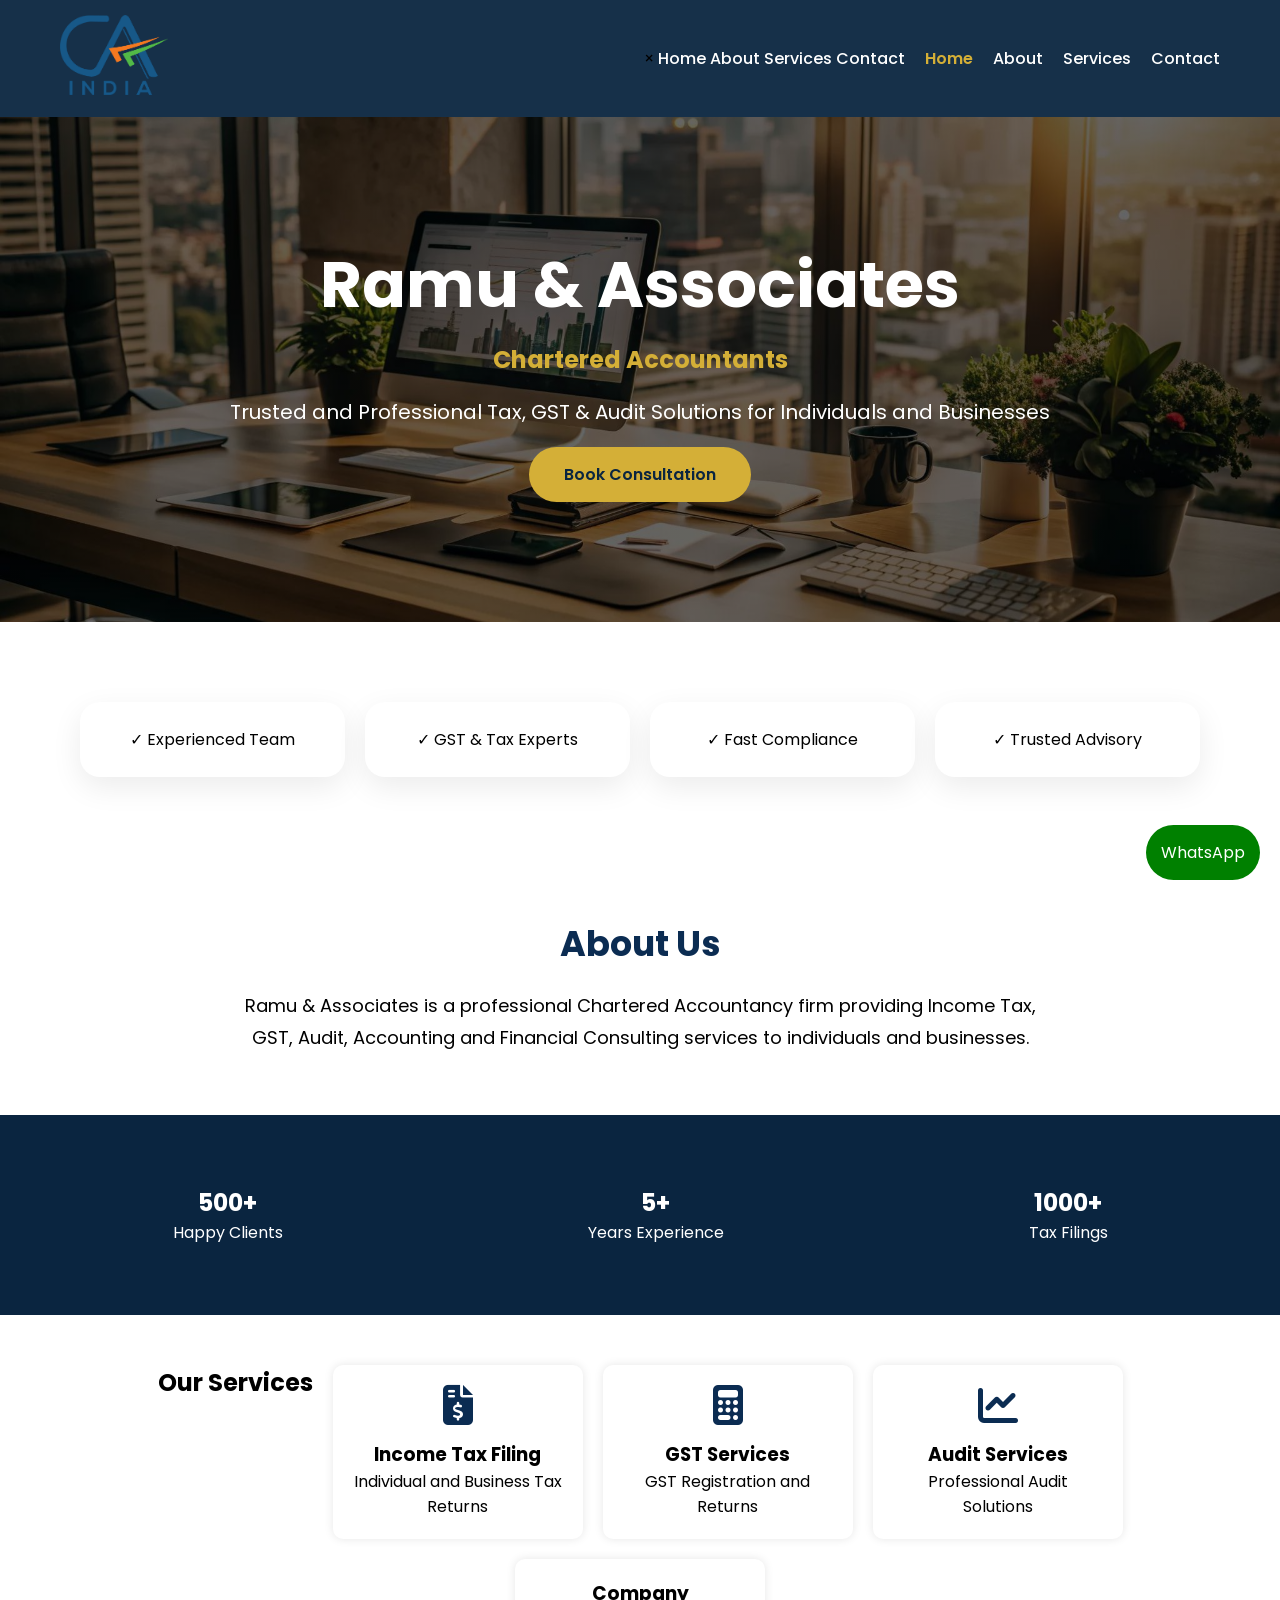
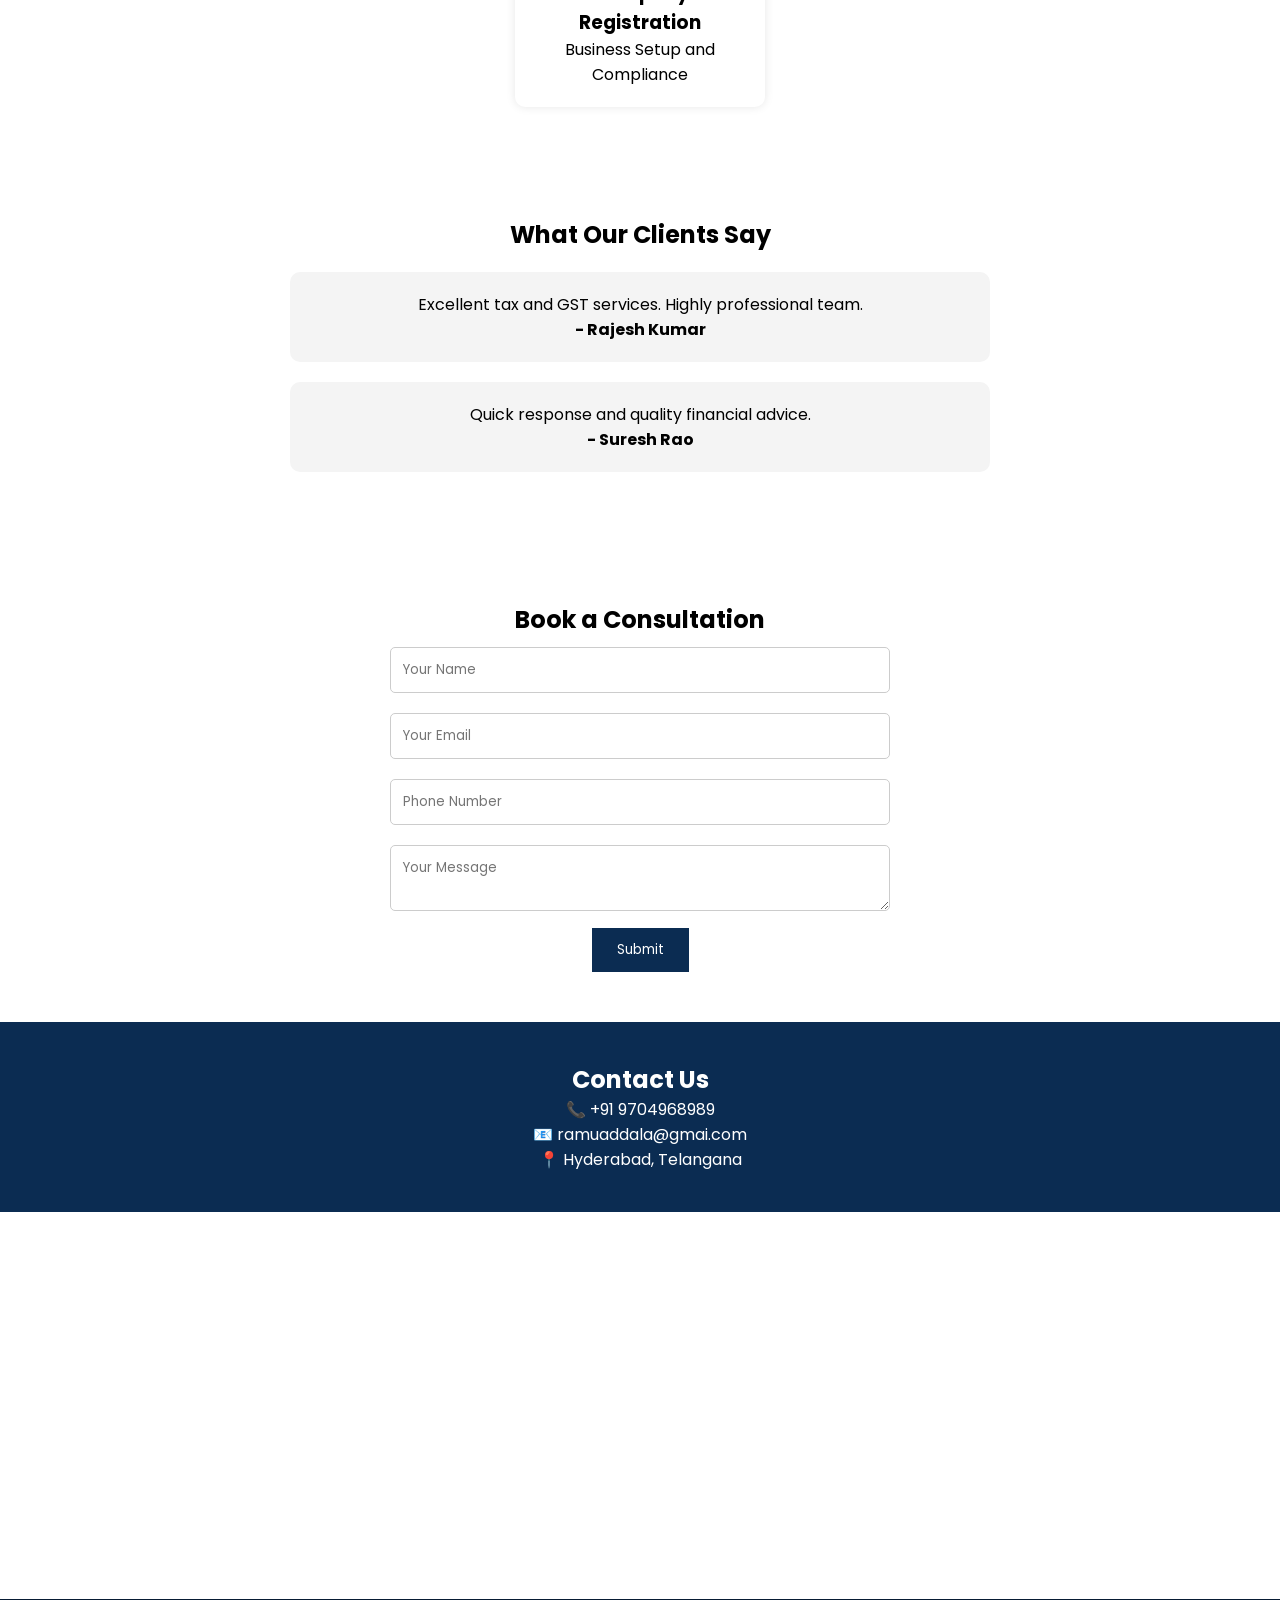
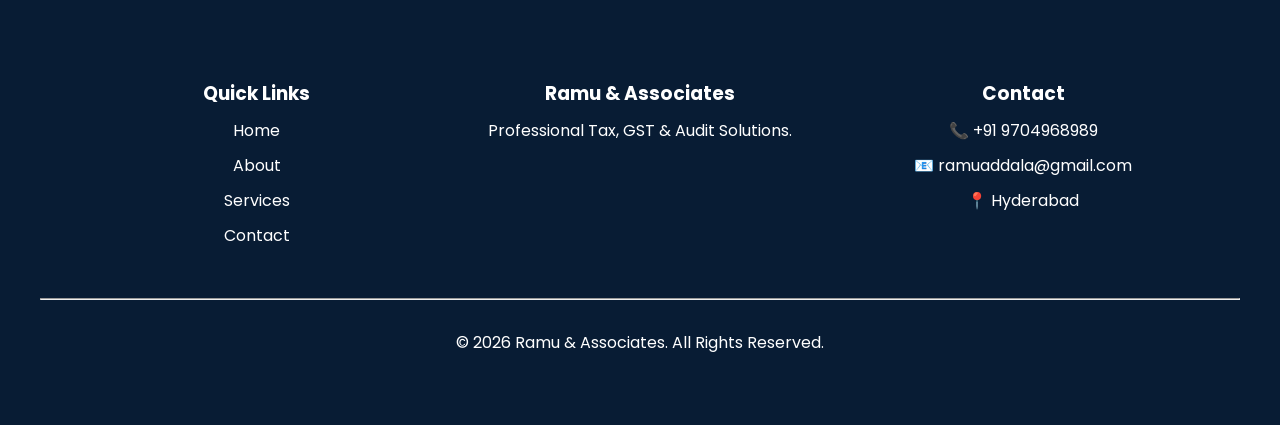
==== index.html @ 4e2e6d56 "Update index.html" ====
<!DOCTYPE html>
<html lang="en">
<head>
    <link rel="stylesheet"
href="https://cdnjs.cloudflare.com/ajax/libs/font-awesome/6.5.1/css/all.min.css">
    <meta charset="UTF-8">
    <meta name="viewport" content="width=device-width, initial-scale=1.0">
    <title>Ramu & Associates</title>
    <link rel="stylesheet" href="style.css">
    <style>
html{
    scroll-behavior:smooth;
}
</style>
<link href="https://fonts.googleapis.com/css2?family=Poppins:wght@300;400;600;700&display=swap" rel="stylesheet">
    <link rel="preconnect" href="https://fonts.googleapis.com">
<link href="https://fonts.googleapis.com/css2?family=Poppins:wght@300;400;500;600;700&display=swap" rel="stylesheet">
</head>
<body>

    <!-- Navbar -->
    <nav>
        
<div class="logo">
   <img src="logo.png" alt="Logo">
</div>
           <div class="menu-toggle">
        ☰
    </div>

    <ul id="nav-links">
        <div id="sidebar">

    <span id="close-btn">&times;</span>

    <a href="index.html">Home</a>
    <a href="about.html">About</a>
    <a href="services.html">Services</a>
    <a href="contact.html">Contact</a>

</div>
        <ul>
           <li><a href="index.html" class="active">Home</a></li>
<li><a href="about.html">About</a></li>
<li><a href="services.html">Services</a></li>
<li><a href="contact.html">Contact</a></li>
        </ul>
    </nav>

    <!-- Hero Section -->
    <section id="home" class="hero">
        <h1>Ramu & Associates</h1>
        <h2>Chartered Accountants</h2>

      <p>
Trusted and Professional Tax, GST & Audit Solutions
for Individuals and Businesses
</p>

       
        <div class="hero-buttons">
<a href="contact.html#consultation" class="btn">
    Book Consultation
</a>

    
</div>
    </section>
    <section class="why-us">

<div class="why-card">
    ✓ Experienced Team
</div>

<div class="why-card">
    ✓ GST & Tax Experts
</div>

<div class="why-card">
    ✓ Fast Compliance
</div>

<div class="why-card">
    ✓ Trusted Advisory
</div>

</section>
<section id="about" class="about">

    <h2>About Us</h2>

    <p>
        Ramu & Associates is a professional Chartered Accountancy firm
        providing Income Tax, GST, Audit, Accounting and Financial
        Consulting services to individuals and businesses.
    </p>

</section>

<section class="stats">

    <div>
        <h2>500+</h2>
        <p>Happy Clients</p>
    </div>

    <div>
        <h2>5+</h2>
        <p>Years Experience</p>
    </div>

    <div>
        <h2>1000+</h2>
        <p>Tax Filings</p>
    </div>

</section>

    <!-- Services Section -->
    <section id="services" class="services">

        <h2>Our Services</h2>

        <div class="service-box">
    <i class="fas fa-file-invoice-dollar"></i>
    <h3>Income Tax Filing</h3>
    <p>Individual and Business Tax Returns</p>
</div>

        <div class="service-box">
    <i class="fas fa-calculator"></i>
    <h3>GST Services</h3>
    <p>GST Registration and Returns</p>
</div>

        <div class="service-box">
    <i class="fas fa-chart-line"></i>
    <h3>Audit Services</h3>
    <p>Professional Audit Solutions</p>
</div>

        <div class="service-box">
            <h3>Company Registration</h3>
            <p>Business Setup and Compliance</p>
        </div>

    </section>

    <section class="testimonials">

<h2>What Our Clients Say</h2>

<div class="testimonial">
    <p>
    Excellent tax and GST services.
    Highly professional team.
    </p>
    <h4>- Rajesh Kumar</h4>
</div>

<div class="testimonial">
    <p>
    Quick response and quality financial advice.
    </p>
    <h4>- Suresh Rao</h4>
</div>

</section>

   <section id="consultation" class="contact-form">

    <h2>Book a Consultation</h2>

    <form>

        <input type="text" placeholder="Your Name">

        <input type="email" placeholder="Your Email">

        <input type="tel" placeholder="Phone Number">

        <textarea placeholder="Your Message"></textarea>

        <button type="submit">Submit</button>

    </form>

</section>

    <!-- Contact Section -->
   <section id="contact" class="contact">
        <h2>Contact Us</h2>

        <p>📞 +91 9704968989</p>
        <p>📧 ramuaddala@gmai.com</p>
        <p>📍 Hyderabad, Telangana</p>

    </section>
    <div class="map">

<iframe src="https://www.google.com/maps/embed?pb=!1m18!1m12!1m3!1d3805.1521401073155!2d78.47158447515719!3d17.50024939954401!2m3!1f0!2f0!3f0!3m2!1i1024!2i768!4f13.1!3m3!1m2!1s0x3bcb900a67450559%3A0xc3394fe06fc2716f!2sRamu%20And%20Associates%20CA!5e0!3m2!1sen!2sin!4v1782115239224!5m2!1sen!2sin" width="100%" height="350" style="border:0;" allowfullscreen="" loading="lazy" referrerpolicy="no-referrer-when-downgrade"></iframe>

</div>
<footer>

<div class="footer-container">

<div>
<h3>Quick Links</h3>

<p><a href="index.html">Home</a></p>
<p><a href="about.html">About</a></p>
<p><a href="services.html">Services</a></p>
<p><a href="contact.html">Contact</a></p>
</div>

    <div>
<h3>Ramu & Associates</h3>
<p>Professional Tax, GST & Audit Solutions.</p>
</div>
    
<div>
<h3>Contact</h3>

<p>📞 +91 9704968989</p>
<p>📧 ramuaddala@gmail.com</p>
<p>📍 Hyderabad</p>

</div>

</div>

<hr>

<p class="copyright">
© 2026 Ramu & Associates. All Rights Reserved.
</p>

</footer>
<a href="https://wa.me/919704968989" class="whatsapp">
    WhatsApp
</a>
    <script src="script.js"></script>
</body>
</html>
---- style.css ----
:root{
    --navy:#0A2540;
    --gold:#D4AF37;
    --white:#FFFFFF;
    --light:#F8F9FA;
    --text:#333333;
}
*{
    margin:0;
    padding:0;
    box-sizing:border-box;
    font-family:Arial, sans-serif;
}

nav{
    background:rgba(10,37,64,.95);
    backdrop-filter:blur(12px);

    display:flex;
    justify-content:space-between;
    align-items:center;

    padding:15px 60px;

    position:sticky;
    top:0;
    z-index:1000;
}
nav a{
    color:white;
    text-decoration:none;
    font-weight:500;
    transition:.3s;
}

nav a:hover{
    color:var(--gold);
}
.logo img{
    height:80px;
}

nav ul{
    list-style:none;
    display:flex;
}

nav ul li{
    margin-left:20px;
}

nav ul li a{
    color:white;
    text-decoration:none;
}

.hero{
    background:
    linear-gradient(
    rgba(0,0,0,0.6),
    rgba(0,0,0,0.6)),
    url("hero.jpg");

    background-size:cover;
    background-position:center;

    color:white;
    text-align:center;
    padding:120px 20px;
}

.hero h1{
    font-size:64px;
    font-weight:700;
}

.hero h2{
    color:var(--gold);
    margin-top:10px;
}

.hero p{
    margin-top:20px;
    font-size:20px;
}

.hero button{
    background:var(--gold);

    color:var(--navy);

    padding:14px 30px;

    border:none;

    border-radius:50px;

    font-weight:600;

    cursor:pointer;

    transition:.3s;
}

.hero button:hover{
    transform:translateY(-3px);
}

.services{
    padding:50px;
    text-align:center;
}

.service-box{

    background:white;

    padding:30px;

    border-radius:20px;

    box-shadow:
    0 10px 25px rgba(0,0,0,.08);

    transition:.3s;
}

.service-box:hover{

    transform:
    translateY(-10px);
}

.contact{
    background:#0b2c52;
    color:white;
    text-align:center;
    padding:40px;
}
.services{
    display:flex;
    flex-wrap:wrap;
    justify-content:center;
    gap:20px;
    padding:50px;
}

.service-box{
    width:250px;
    background:white;
    padding:20px;
    border-radius:10px;
    box-shadow:0 0 10px rgba(0,0,0,0.1);
}
.whatsapp{
    position:fixed;
    bottom:20px;
    right:20px;
    background:green;
    color:white;
    padding:15px;
    border-radius:50px;
    text-decoration:none;
}
footer{
    background:#111;
    color:white;
    text-align:center;
    padding:40px;
}

footer p{
    margin:10px 0;
}
.about{
    padding:60px 20px;
    text-align:center;
    background:#ffffff;
}

.about h2{
    color:#0b2c52;
    margin-bottom:20px;
    font-size:35px;
}

.about p{
    max-width:800px;
    margin:auto;
    line-height:1.8;
    font-size:18px;
}
.contact-form{
    padding:50px;
    text-align:center;
}

.contact-form form{
    max-width:500px;
    margin:auto;
}

.contact-form input,
.contact-form textarea{
    width:100%;
    padding:12px;
    margin:10px 0;
    border:1px solid #ccc;
    border-radius:5px;
}

.contact-form button{
    background:#0b2c52;
    color:white;
    padding:12px 25px;
    border:none;
    cursor:pointer;
}
@media(max-width:768px){

    nav{
        flex-direction:column;
        align-items:center;
    }

    nav ul{
        display:flex;
        flex-direction:row;
        gap:15px;
        margin-top:10px;
    }

    nav ul li{
        margin:0;
    }

}
@media(max-width:768px){

    .hero h1{
        font-size:42px;
    }

    .hero h2{
        font-size:22px;
    }

    .hero p{
        font-size:18px;
    }

}
@media(max-width:768px){

    .logo img{
        height:70px;
    }

}
.stats{
    display:flex;
    justify-content:space-around;
    background:#0b2c52;
    color:white;
    padding:40px;
    text-align:center;
}
.map{
    margin-top:30px;
}
*{
    font-family:'Poppins',sans-serif;
}
nav{
    position:sticky;
    top:0;
    z-index:1000;
}
.service-box i{
    font-size:40px;
    color:#0b2c52;
    margin-bottom:15px;
}
.testimonials{
    padding:60px;
    text-align:center;
}

.testimonial{
    background:#f4f4f4;
    padding:20px;
    margin:20px auto;
    max-width:700px;
    border-radius:10px;
}
.service-box{
    animation:fadeIn 1s ease;
}

@keyframes fadeIn{
    from{
        opacity:0;
        transform:translateY(20px);
    }
    to{
        opacity:1;
        transform:translateY(0);
    }
}
*{
    font-family:'Poppins',sans-serif;
}
.why-us{
    display:grid;
    grid-template-columns:repeat(4,1fr);

    gap:20px;

    padding:80px;
}

.why-card{
    background:white;

    padding:25px;

    border-radius:20px;

    text-align:center;

    box-shadow:
    0 10px 30px rgba(0,0,0,.08);
}
.page-hero{
    background:#0A2540;
    color:white;
    text-align:center;
    padding:100px 20px;
}

.page-hero h1{
    font-size:50px;
    margin-bottom:15px;
}

.page-hero p{
    font-size:20px;
}

.about-page{
    max-width:1000px;
    margin:auto;
    padding:80px 20px;
    text-align:center;
}

.about-page h2{
    color:#0A2540;
    margin-bottom:25px;
}

.about-page p{
    line-height:1.9;
    margin-bottom:20px;
}

.stats{
    display:flex;
    justify-content:space-around;
    background:#0A2540;
    color:white;
    padding:70px 20px;
}

.stat-box{
    text-align:center;
}

.stat-box h2{
    font-size:45px;
    color:#D4AF37;
}

footer{
    background:black;
    color:white;
    text-align:center;
    padding:40px;
}
.services-grid{
    display:grid;
    grid-template-columns:repeat(auto-fit,minmax(280px,1fr));
    gap:25px;
    padding:80px 40px;
}

.service-card{
    background:white;
    padding:30px;
    border-radius:20px;
    box-shadow:0 10px 25px rgba(0,0,0,.08);
    transition:.3s;
}

.service-card:hover{
    transform:translateY(-10px);
}

.service-card h3{
    color:#0A2540;
    margin-bottom:15px;
}
.contact-container{
    display:grid;
    grid-template-columns:1fr 1fr;
    gap:40px;
    padding:80px 40px;
}

.contact-info{
    background:#0A2540;
    color:white;
    padding:40px;
    border-radius:20px;
}

.contact-info p{
    margin:15px 0;
}

.contact-form-box{
    background:white;
    padding:40px;
    border-radius:20px;
    box-shadow:0 10px 25px rgba(0,0,0,.08);
}

.contact-form-box input,
.contact-form-box textarea{
    width:100%;
    padding:14px;
    margin:10px 0;
    border:1px solid #ddd;
    border-radius:10px;
}

.contact-form-box button{
    background:#D4AF37;
    color:#0A2540;
    border:none;
    padding:14px 25px;
    border-radius:30px;
    cursor:pointer;
    font-weight:600;
}

@media(max-width:768px){

    .contact-container{
        grid-template-columns:1fr;
    }

}
.contact-container{
    display:grid;
    grid-template-columns:1fr 1fr;
    gap:40px;
    padding:80px 40px;
    align-items:start;
}
.btn{
    display:inline-block;
    background:#D4AF37;
    color:#0A2540;
    padding:15px 35px;
    border-radius:40px;
    text-decoration:none;
    font-weight:600;
    margin-top:20px;
    transition:0.3s;
}

.btn:hover{
    transform:translateY(-3px);
}
.active{
    color:#D4AF37 !important;
    font-weight:600;
}
.footer-container{
    display:grid;
    grid-template-columns:repeat(auto-fit,minmax(250px,1fr));
    gap:30px;
    padding:40px;
}

footer{
    background:#081c34;
    color:white;
}

footer a{
    color:white;
    text-decoration:none;
}

footer a:hover{
    color:#D4AF37;
}

.copyright{
    text-align:center;
    padding:20px;
}
.menu-toggle{
    display:none;
    font-size:30px;
    color:white;
    cursor:pointer;
}

@media(max-width:768px){

    .menu-toggle{
        display:block;
    }

    #nav-links{
        display:none;
        flex-direction:column;
        width:100%;
        text-align:center;
        margin-top:15px;
    }

    #nav-links.show{
        display:flex;
    }

    nav{
        flex-wrap:wrap;
    }

}
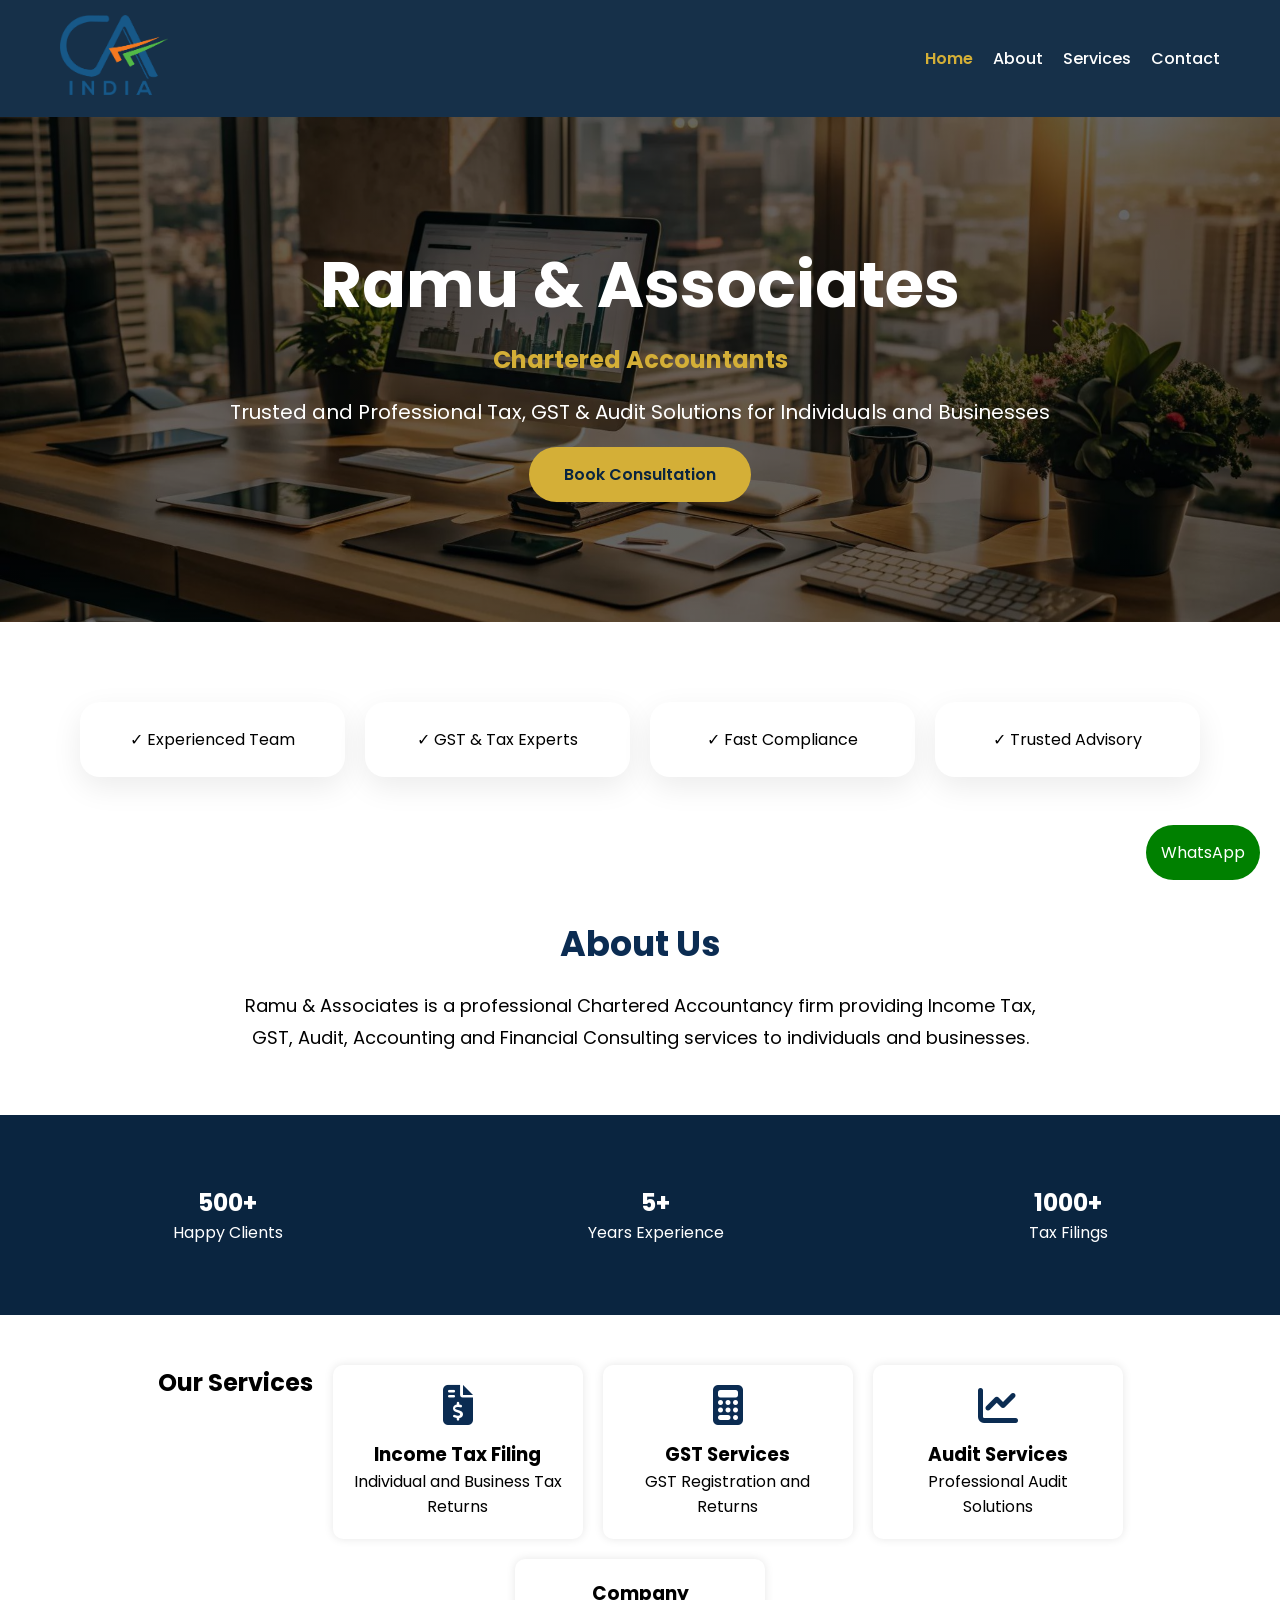
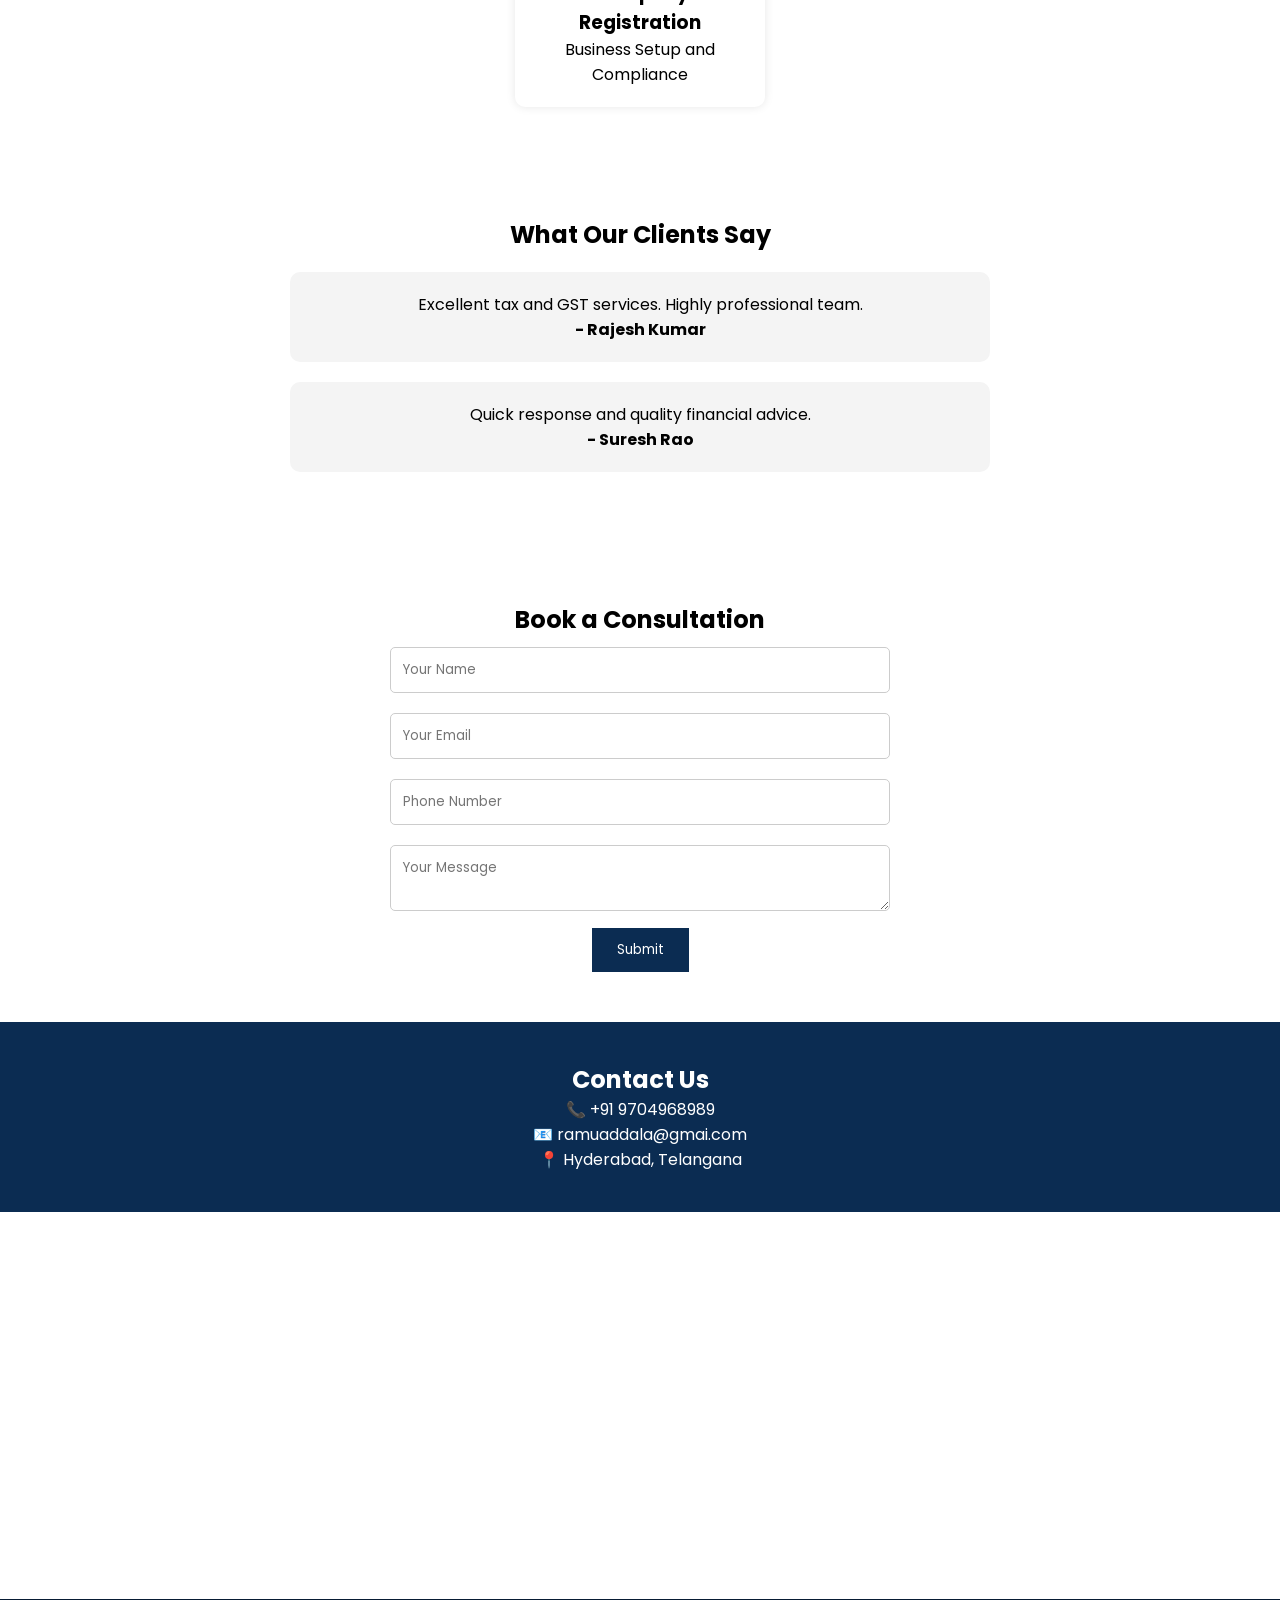
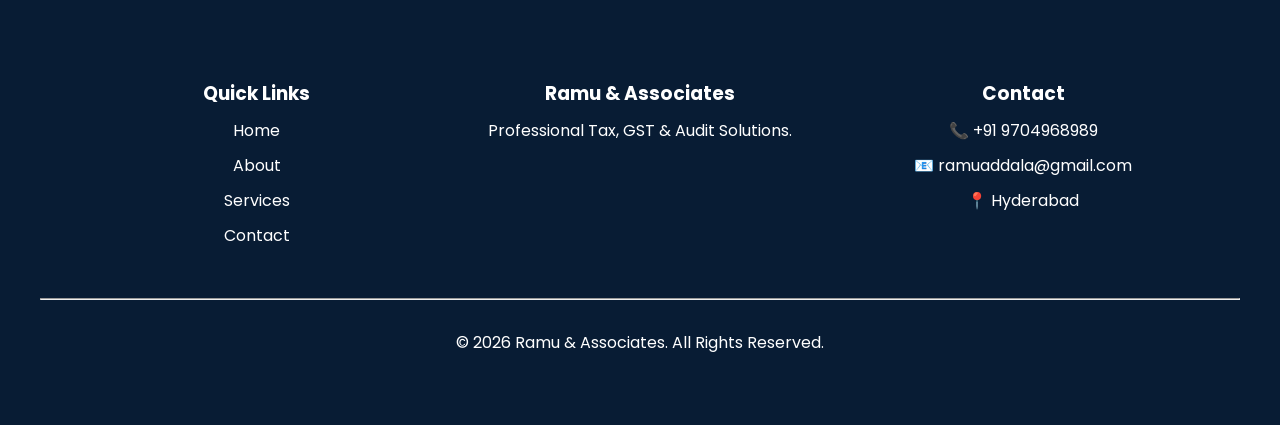
==== commit aa383f0f: "Update index.html" ====
--- a/index.html
+++ b/index.html
@@ -29,16 +29,6 @@
     </div>
 
     <ul id="nav-links">
-        <div id="sidebar">
-
-    <span id="close-btn">&times;</span>
-
-    <a href="index.html">Home</a>
-    <a href="about.html">About</a>
-    <a href="services.html">Services</a>
-    <a href="contact.html">Contact</a>
-
-</div>
         <ul>
            <li><a href="index.html" class="active">Home</a></li>
 <li><a href="about.html">About</a></li>
@@ -46,7 +36,16 @@
 <li><a href="contact.html">Contact</a></li>
         </ul>
     </nav>
-
+<div id="sidebar">
+
+    <span id="close-btn">&times;</span>
+
+    <a href="index.html">Home</a>
+    <a href="about.html">About</a>
+    <a href="services.html">Services</a>
+    <a href="contact.html">Contact</a>
+
+</div>
     <!-- Hero Section -->
     <section id="home" class="hero">
         <h1>Ramu & Associates</h1>
--- a/style.css
+++ b/style.css
@@ -542,3 +542,60 @@
     }
 
 }
+#sidebar{
+    position:fixed;
+    top:0;
+    left:-260px;
+    width:250px;
+    height:100%;
+    background:#0A2540;
+    z-index:2000;
+
+    display:flex;
+    flex-direction:column;
+
+    padding-top:80px;
+
+    transition:0.3s;
+}
+
+#sidebar a{
+    color:white;
+    text-decoration:none;
+    padding:18px 30px;
+    font-size:18px;
+}
+
+#sidebar a:hover{
+    background:#D4AF37;
+    color:#0A2540;
+}
+
+#sidebar.active{
+    left:0;
+}
+
+#close-btn{
+    position:absolute;
+    top:20px;
+    right:20px;
+
+    color:white;
+    font-size:35px;
+    cursor:pointer;
+}
+.menu-toggle{
+    display:none;
+}
+
+@media(max-width:768px){
+
+.menu-toggle{
+    display:block;
+}
+
+#nav-links{
+    display:none;
+}
+
+}
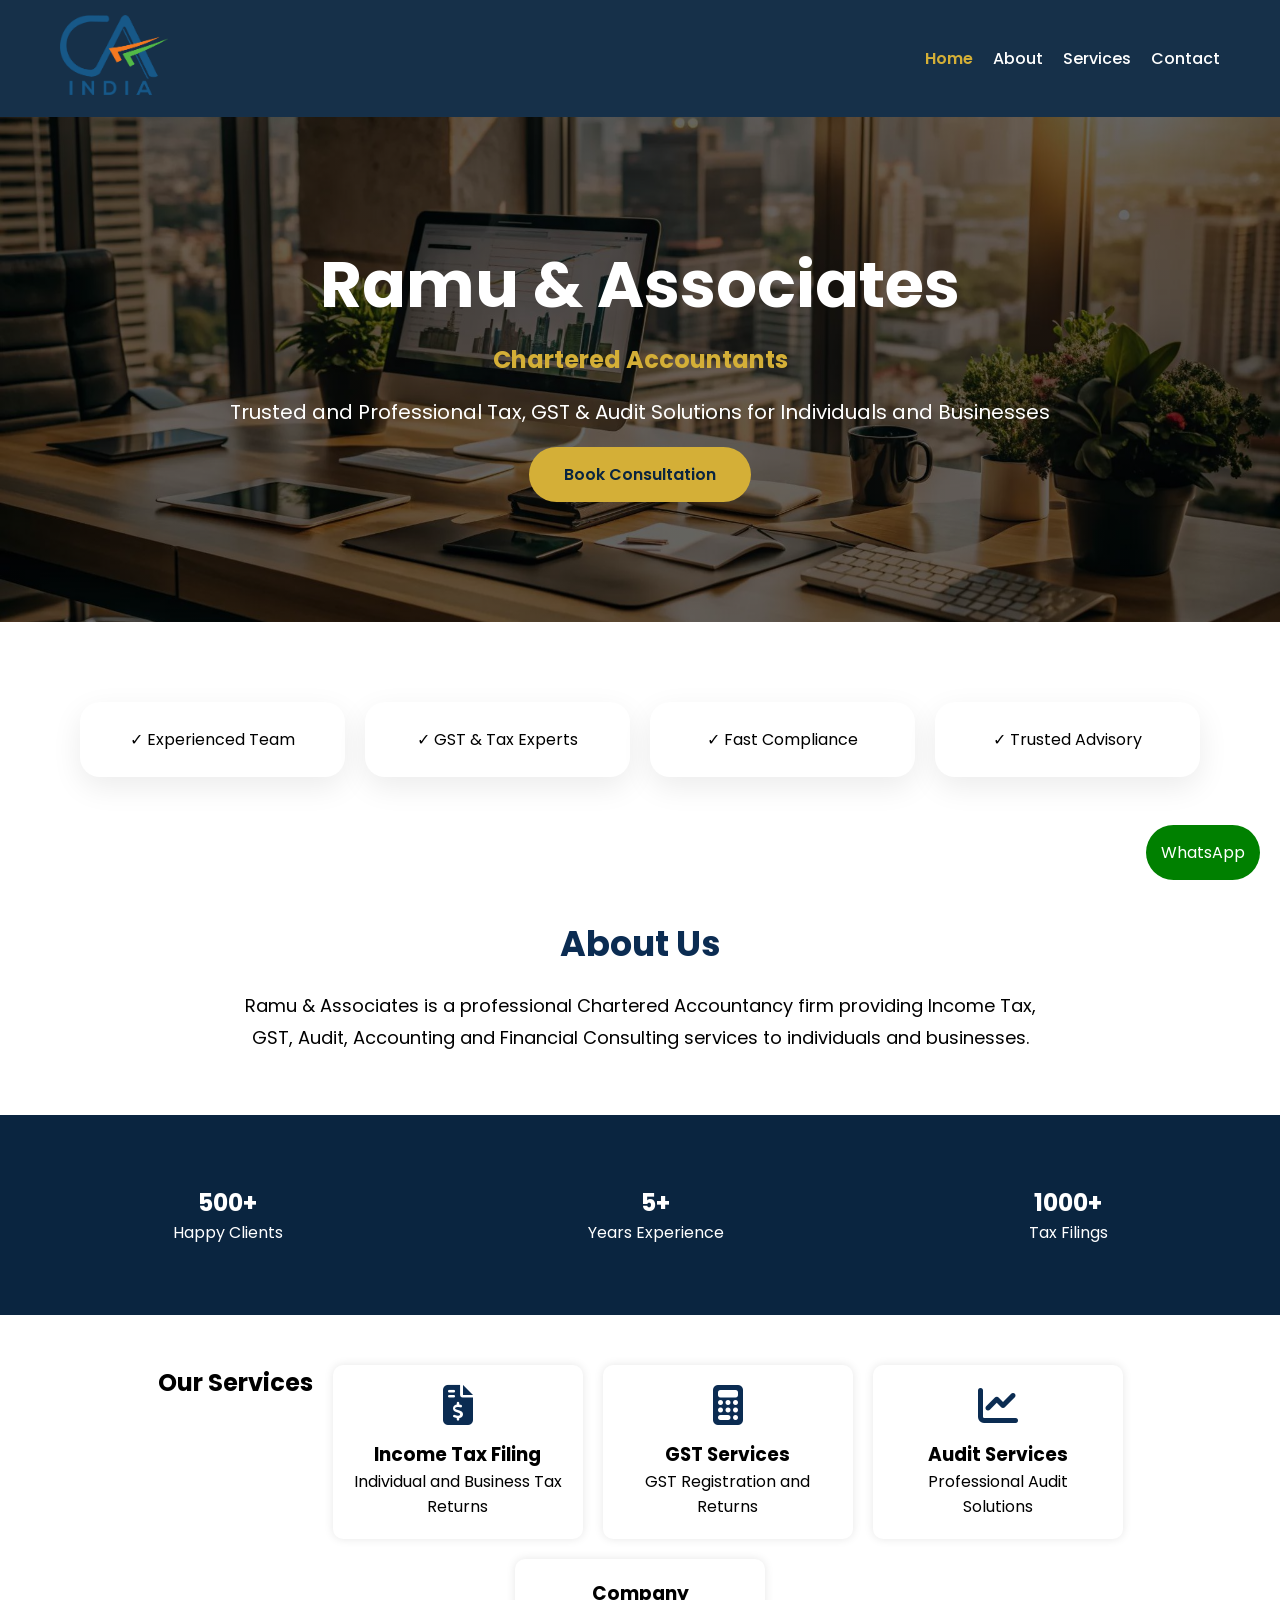
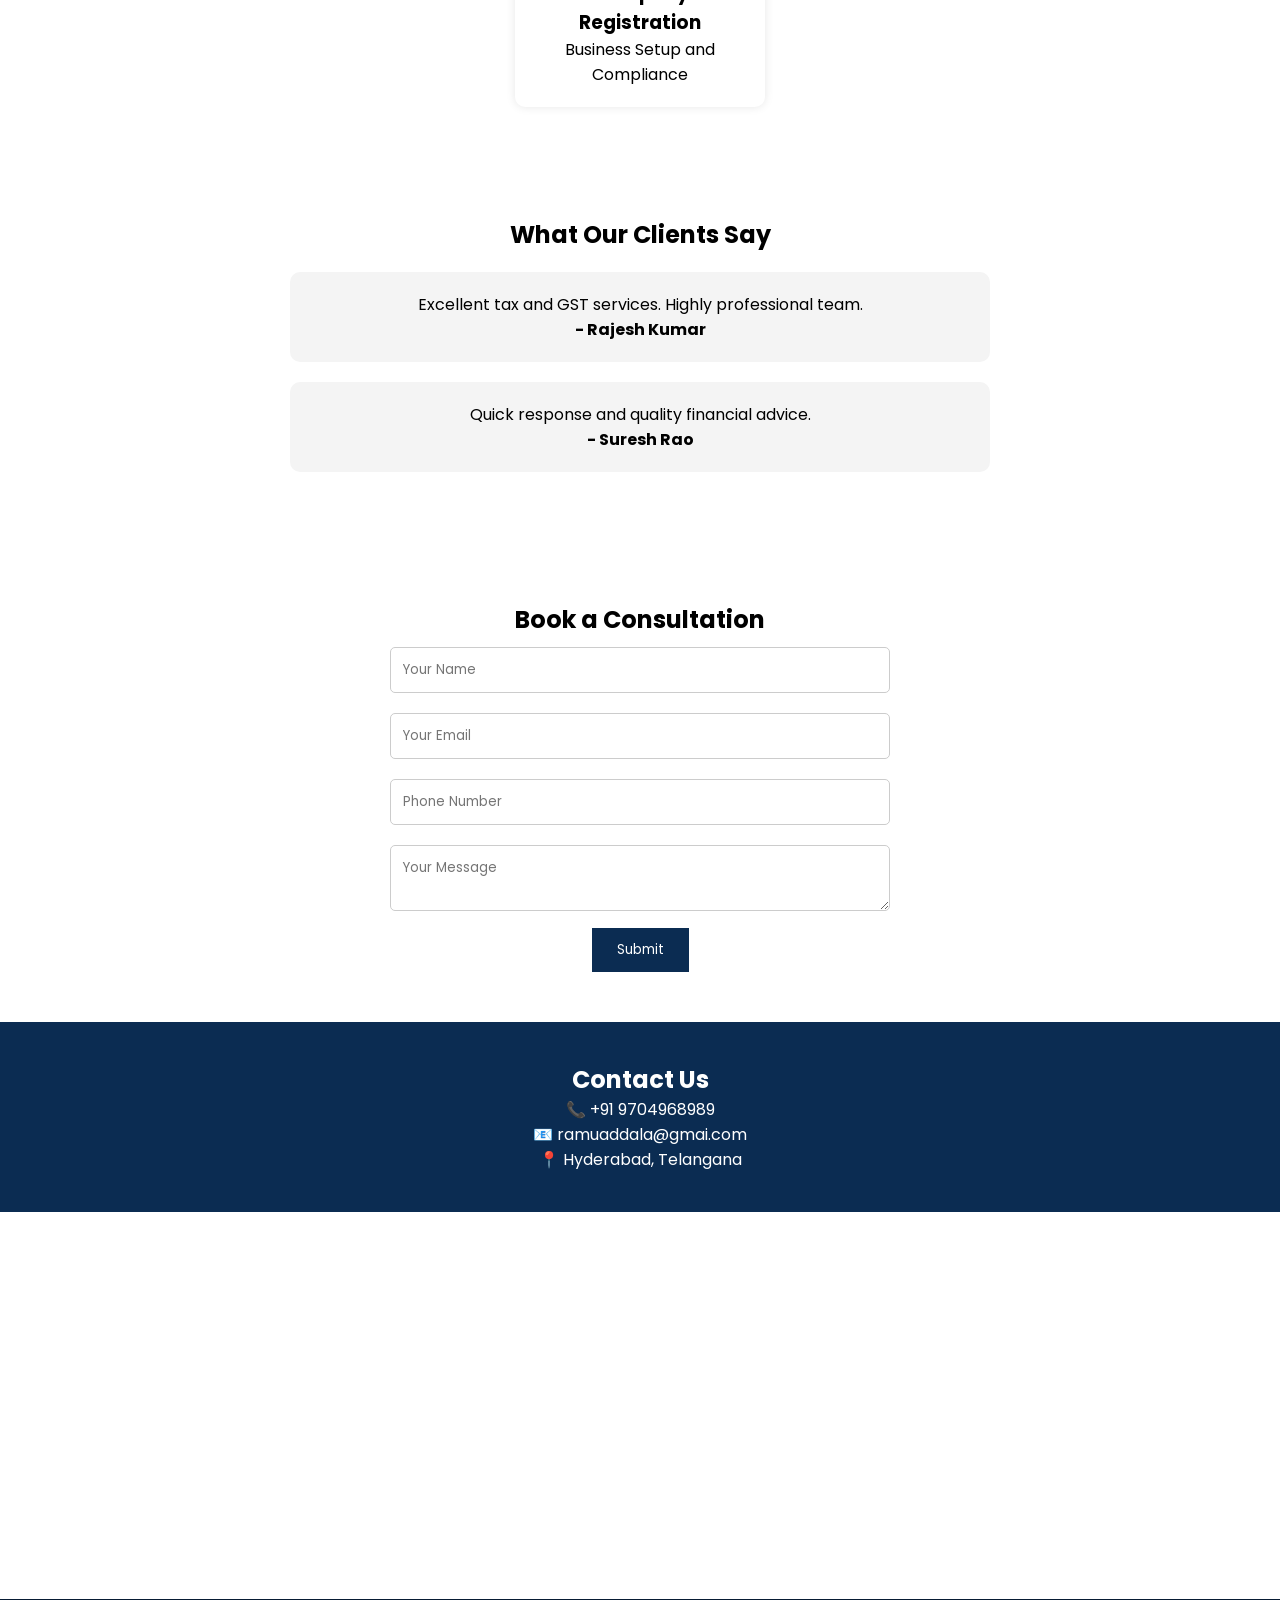
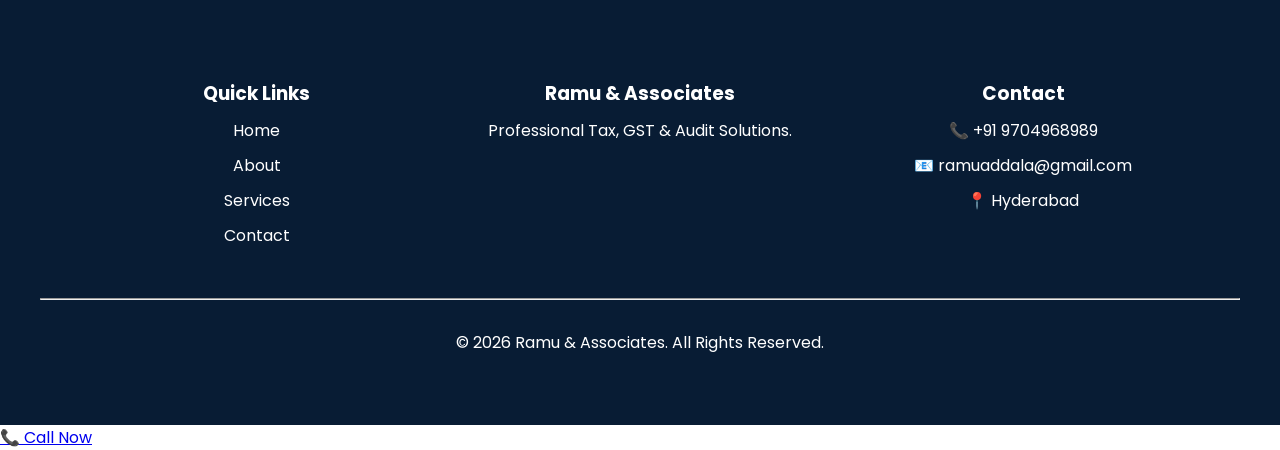
==== commit 7c668705: "Update index.html" ====
--- a/index.html
+++ b/index.html
@@ -239,6 +239,9 @@
 <a href="https://wa.me/919704968989" class="whatsapp">
     WhatsApp
 </a>
+    <a href="tel:+919704968989" class="call-btn">
+📞 Call Now
+</a>
     <script src="script.js"></script>
 </body>
 </html>
--- a/style.css
+++ b/style.css
@@ -161,6 +161,7 @@
     padding:15px;
     border-radius:50px;
     text-decoration:none;
+    z-index: 9999;
 }
 footer{
     background:#111;
@@ -218,18 +219,15 @@
 }
 @media(max-width:768px){
 
-    nav{
-        flex-direction:column;
-        align-items:center;
-    }
-
-    nav ul{
-        display:flex;
-        flex-direction:row;
-        gap:15px;
-        margin-top:10px;
-    }
-
+nav{
+    flex-direction:row;
+    justify-content:space-between;
+    align-items:center;
+    padding:15px 20px;
+}
+  nav ul{
+    display:none;
+}
     nav ul li{
         margin:0;
     }
@@ -599,3 +597,103 @@
 }
 
 }
+@media(max-width:768px){
+
+nav{
+    display:flex;
+    justify-content:space-between;
+    align-items:center;
+    padding:15px 20px;
+}
+
+.menu-toggle{
+    display:block;
+    position:absolute;
+    right:20px;
+    top:35px;
+    font-size:32px;
+}
+
+#nav-links{
+    display:none;
+}
+
+}
+@media(max-width:768px){
+
+nav{
+    display:flex;
+    justify-content:flex-start;
+    align-items:center;
+    padding:15px 20px;
+}
+
+.logo{
+    margin:0;
+}
+
+.logo img{
+    width:120px;
+}
+
+.menu-toggle{
+    position:absolute;
+    right:20px;
+    top:35px;
+}
+.logo img{
+    display:block;
+    margin:0;
+}
+}
+@media(max-width:768px){
+
+nav{
+    display:flex;
+    justify-content:flex-start !important;
+    align-items:center;
+    position:relative;
+}
+
+.logo{
+    margin-left:10px !important;
+}
+
+.logo img{
+    width:110px;
+    display:block;
+}
+
+}
+@media(max-width:768px){
+
+.logo{
+    width:auto !important;
+    margin:0 !important;
+}
+
+.logo img{
+    width:110px;
+    margin:0 !important;
+    display:block;
+}
+
+nav{
+    position:relative;
+}
+
+.menu-toggle{
+    position:absolute;
+    right:20px;
+    top:35px;
+}
+
+}
+html, body {
+    overflow-x: hidden;
+    width: 100%;
+}
+
+* {
+    box-sizing: border-box;
+}
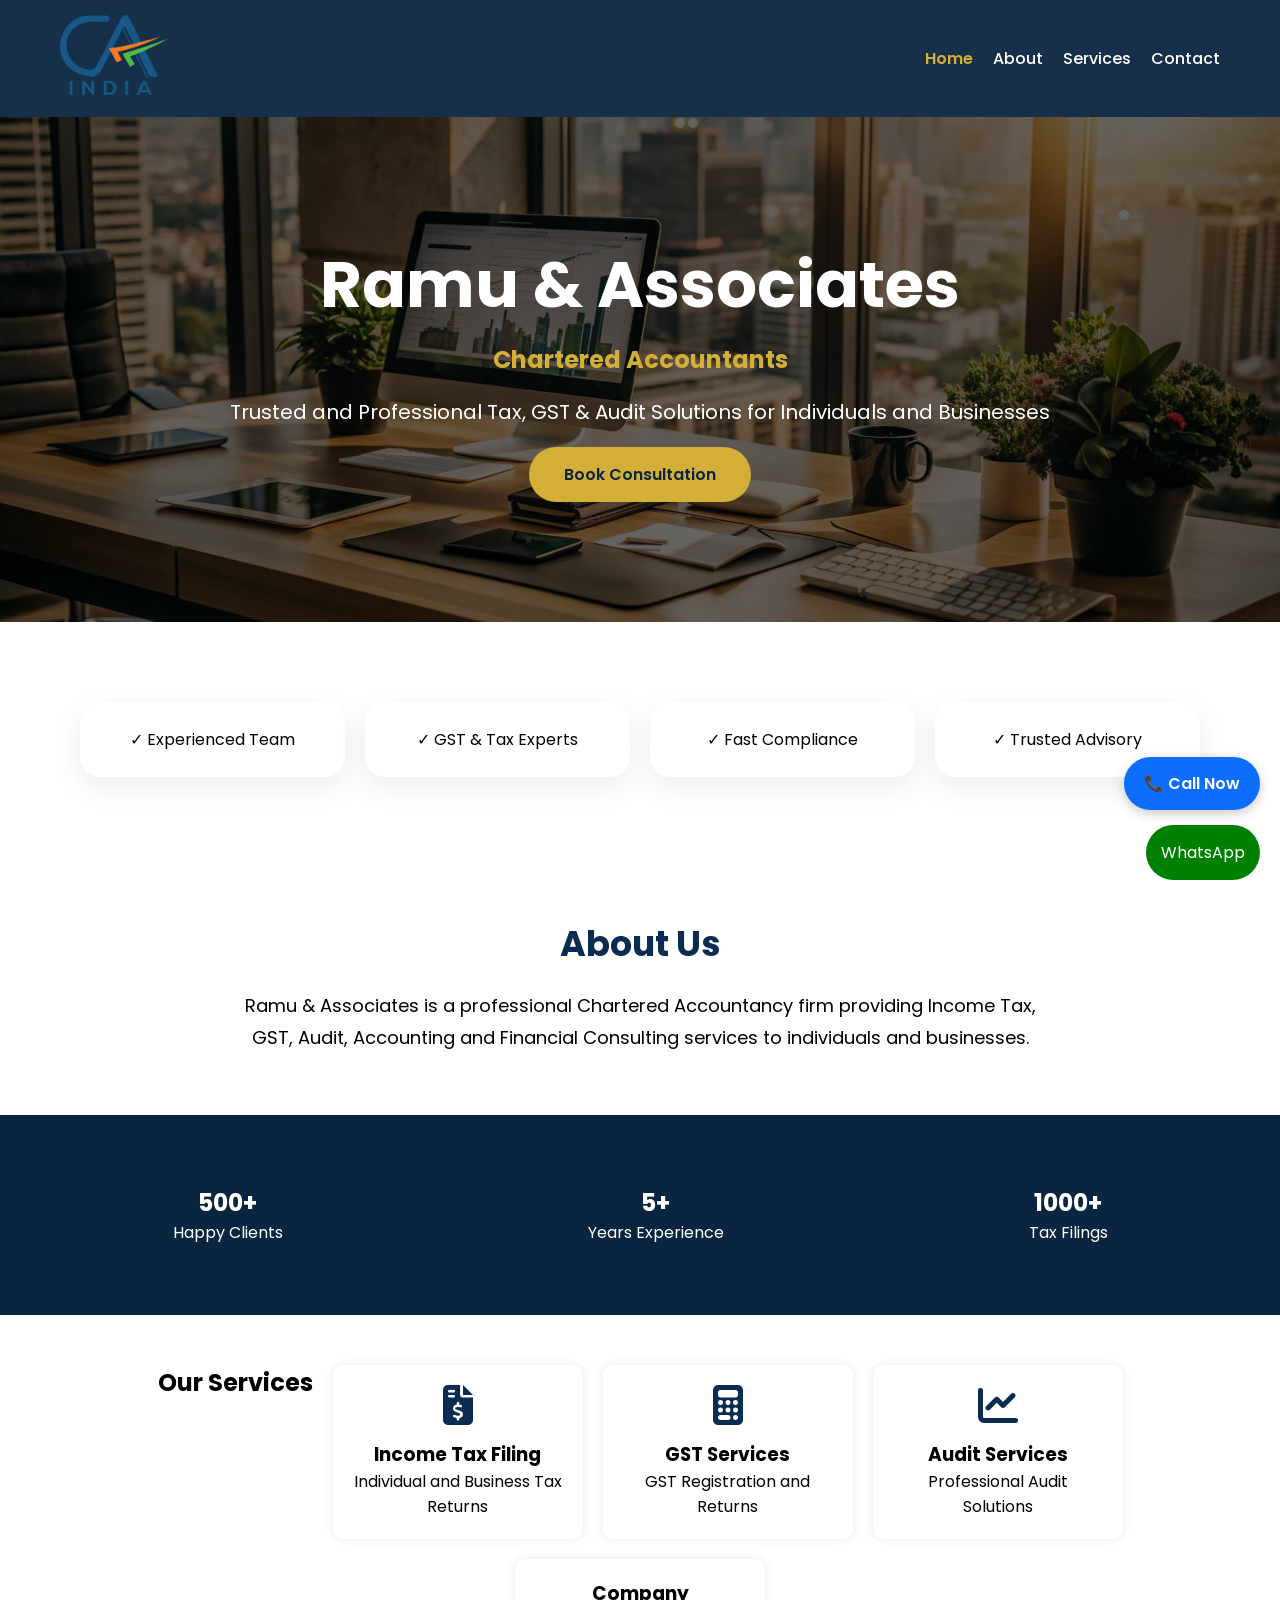
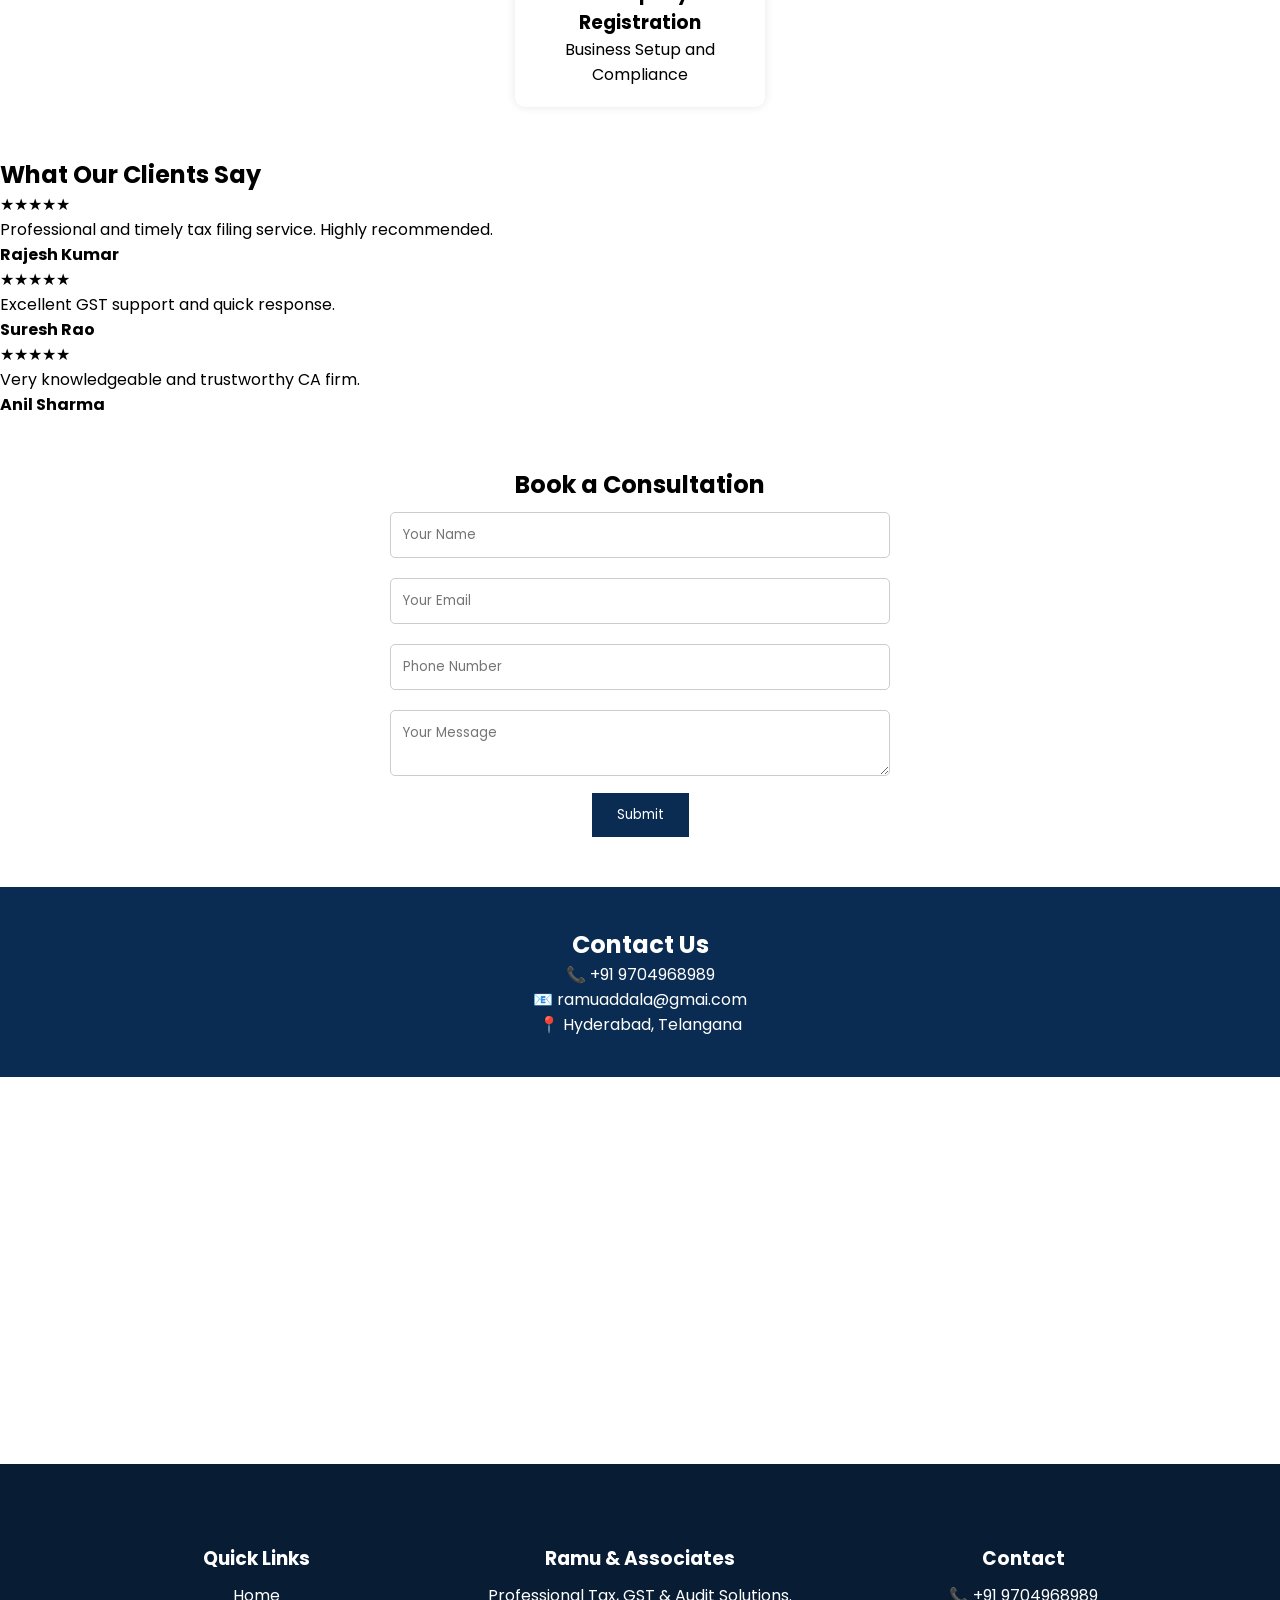
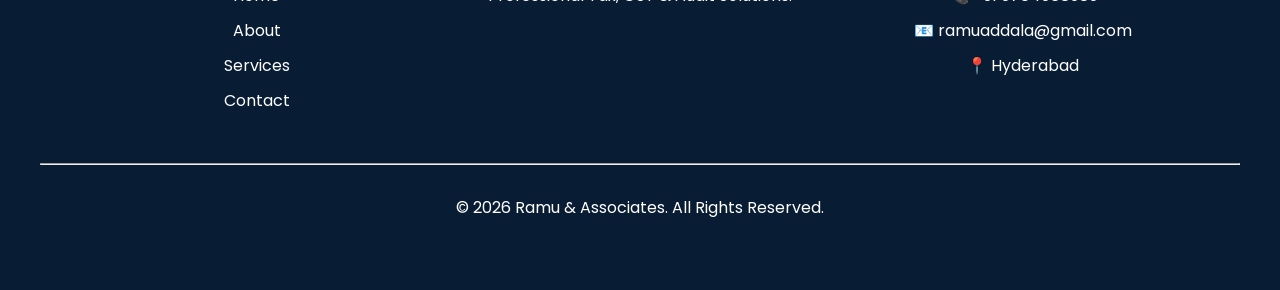
==== commit 389016a4: "Refactor index.html structure and content" ====
--- a/index.html
+++ b/index.html
@@ -145,27 +145,40 @@
 
     </section>
 
-    <section class="testimonials">
+ <section class="reviews">
 
 <h2>What Our Clients Say</h2>
 
-<div class="testimonial">
-    <p>
-    Excellent tax and GST services.
-    Highly professional team.
-    </p>
-    <h4>- Rajesh Kumar</h4>
-</div>
-
-<div class="testimonial">
-    <p>
-    Quick response and quality financial advice.
-    </p>
-    <h4>- Suresh Rao</h4>
-</div>
-
-</section>
-
+<div class="review-container">
+
+<div class="review-card">
+★★★★★
+<p>
+Professional and timely tax filing service.
+Highly recommended.
+</p>
+<h4>Rajesh Kumar</h4>
+</div>
+
+<div class="review-card">
+★★★★★
+<p>
+Excellent GST support and quick response.
+</p>
+<h4>Suresh Rao</h4>
+</div>
+
+<div class="review-card">
+★★★★★
+<p>
+Very knowledgeable and trustworthy CA firm.
+</p>
+<h4>Anil Sharma</h4>
+</div>
+
+</div>
+
+</section>
    <section id="consultation" class="contact-form">
 
     <h2>Book a Consultation</h2>
--- a/style.css
+++ b/style.css
@@ -697,3 +697,16 @@
 * {
     box-sizing: border-box;
 }
+.call-btn{
+    position:fixed;
+    bottom:90px;
+    right:20px;
+    background:#0d6efd;
+    color:white;
+    padding:14px 20px;
+    border-radius:50px;
+    text-decoration:none;
+    font-weight:600;
+    z-index:9999;
+    box-shadow:0 4px 12px rgba(0,0,0,.2);
+}
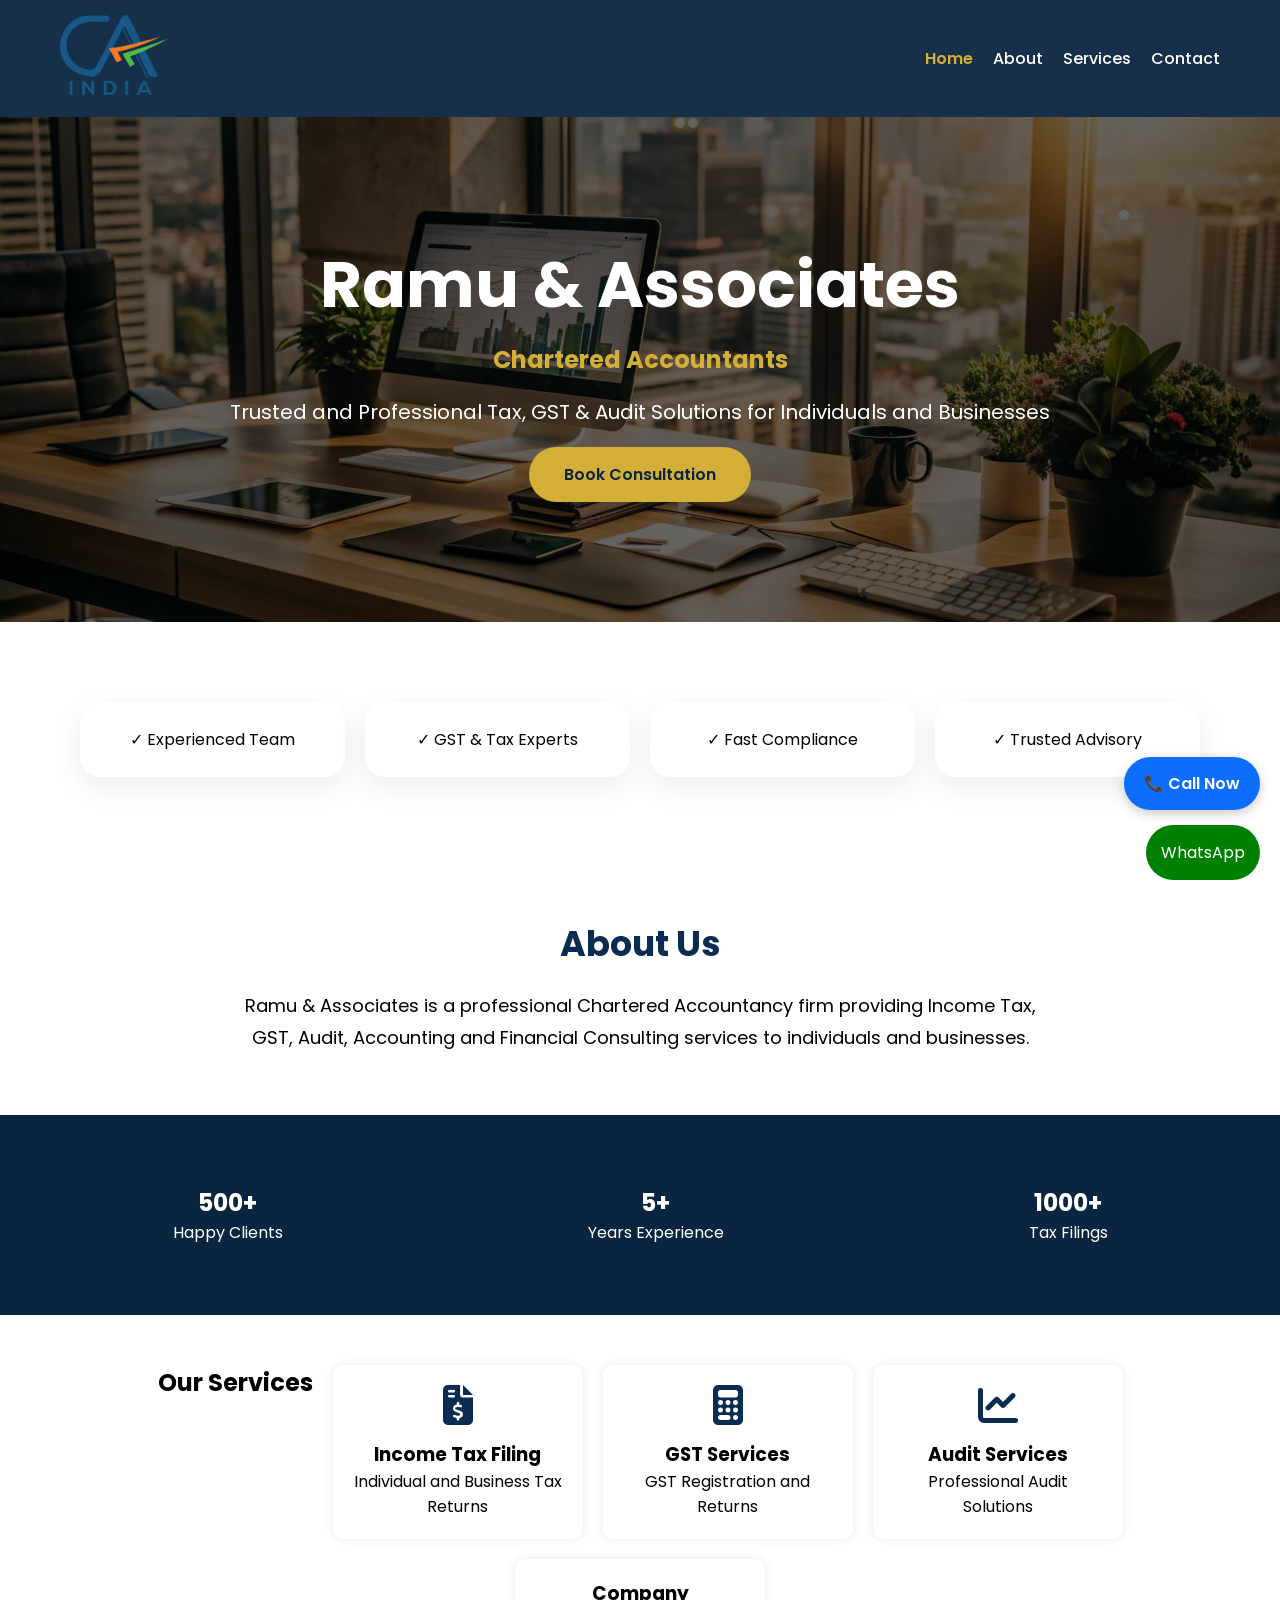
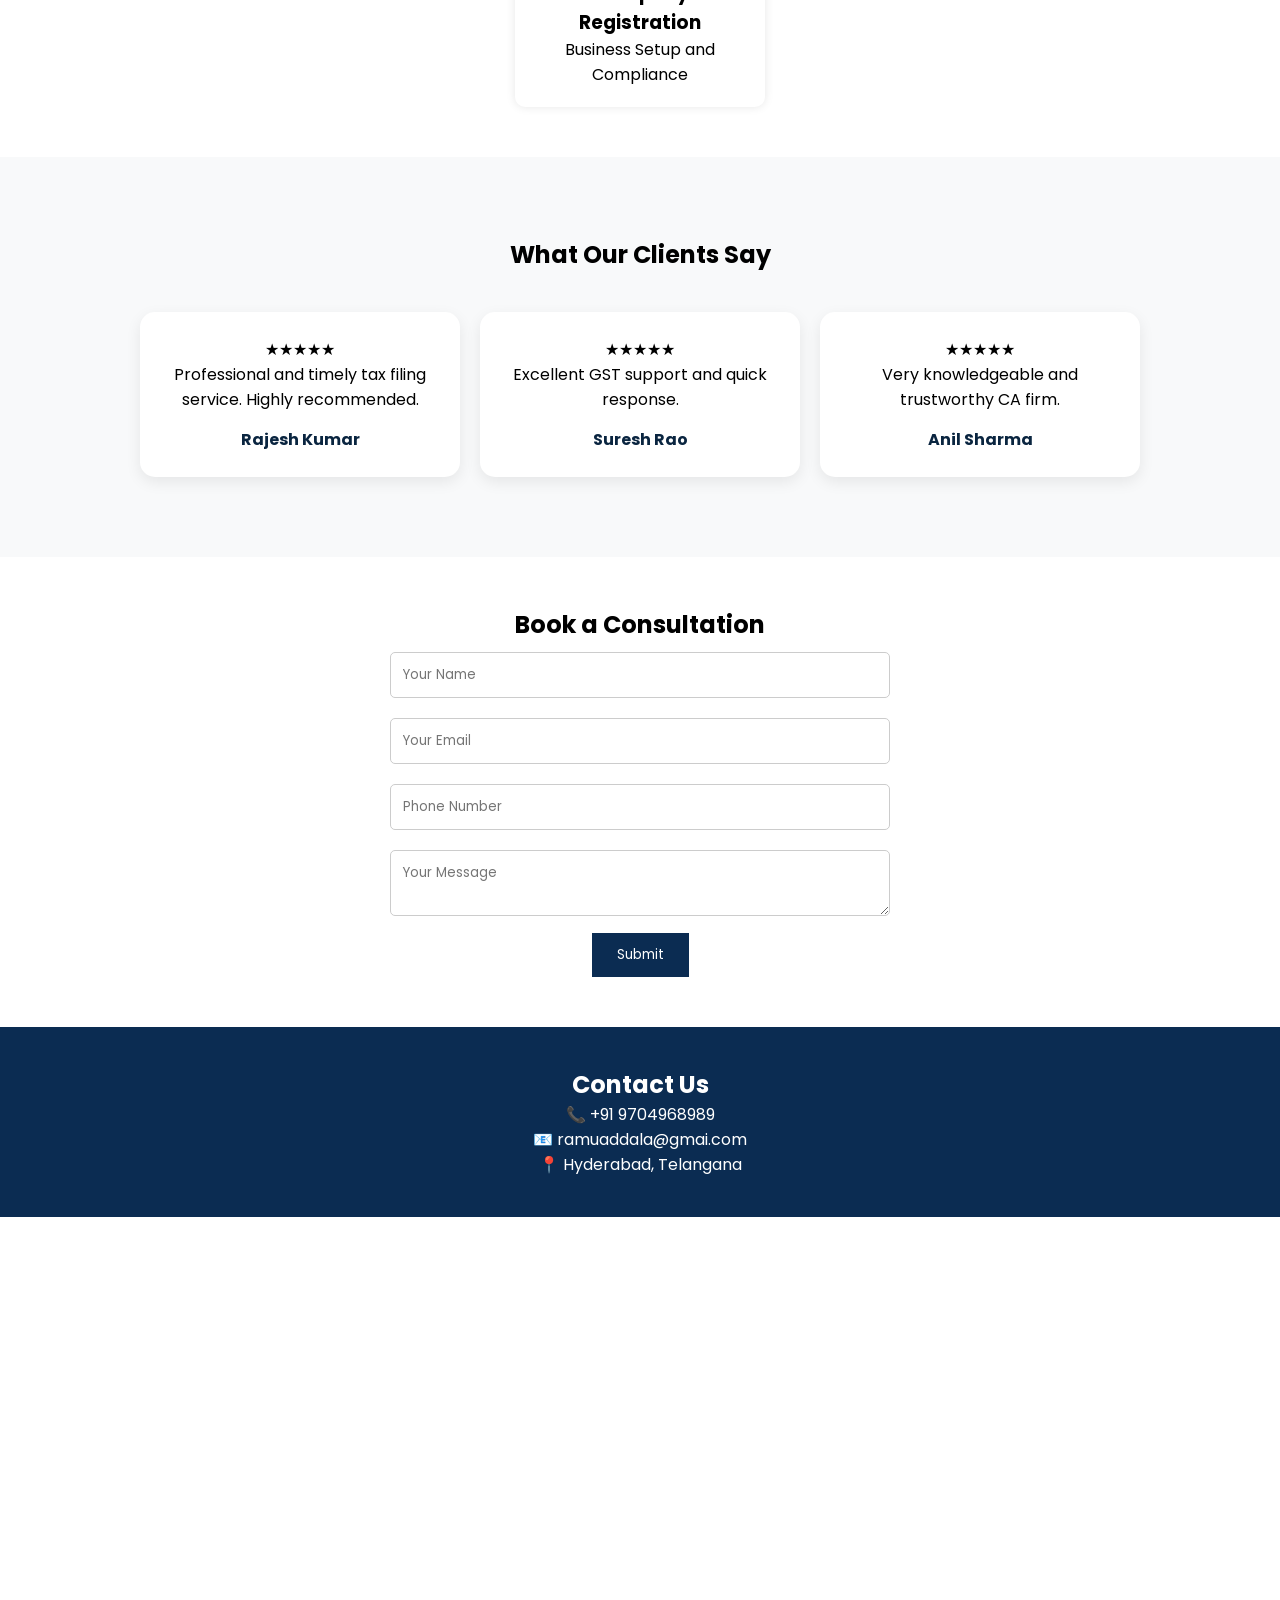
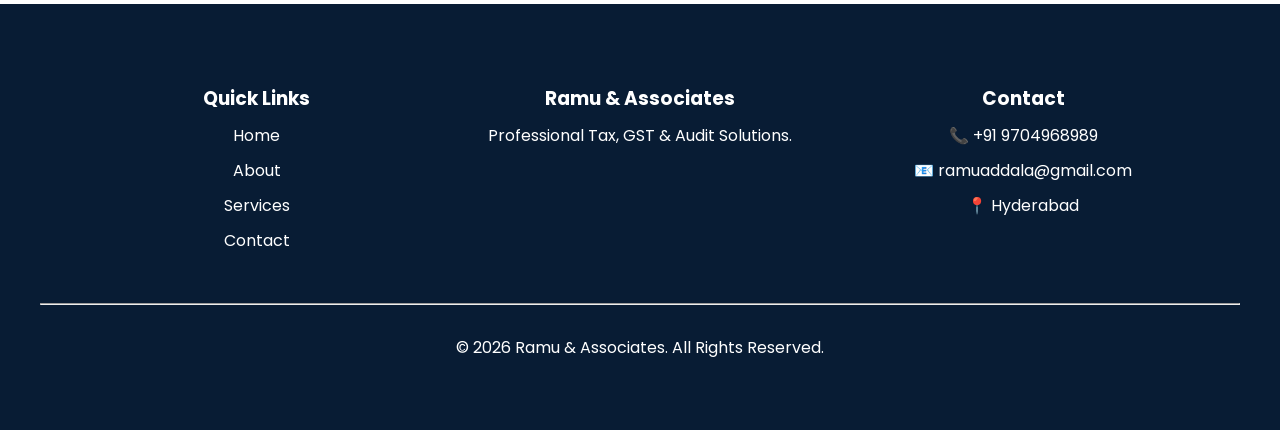
==== commit 9a8c5cf2: "Update index.html" ====
--- a/index.html
+++ b/index.html
@@ -5,7 +5,19 @@
 href="https://cdnjs.cloudflare.com/ajax/libs/font-awesome/6.5.1/css/all.min.css">
     <meta charset="UTF-8">
     <meta name="viewport" content="width=device-width, initial-scale=1.0">
-    <title>Ramu & Associates</title>
+   <title>Ramu & Associates | Chartered Accountants</title>
+
+<meta name="description"
+content="Professional Chartered Accountant services including Income Tax Filing, GST Registration, GST Returns, Audit Services and Business Compliance.">
+
+<meta name="keywords"
+content="CA, Chartered Accountant, GST Services, Income Tax Filing, Audit Services, Hyderabad CA, Ramu and Associates">
+
+<meta name="author"
+content="Ramu & Associates">
+
+<meta name="viewport"
+content="width=device-width, initial-scale=1.0">
     <link rel="stylesheet" href="style.css">
     <style>
 html{
--- a/style.css
+++ b/style.css
@@ -710,3 +710,34 @@
     z-index:9999;
     box-shadow:0 4px 12px rgba(0,0,0,.2);
 }
+.reviews{
+padding:80px 20px;
+text-align:center;
+background:#f8f9fa;
+}
+
+.review-container{
+display:flex;
+justify-content:center;
+gap:20px;
+flex-wrap:wrap;
+margin-top:40px;
+}
+
+.review-card{
+background:white;
+padding:25px;
+border-radius:15px;
+max-width:320px;
+box-shadow:0 5px 15px rgba(0,0,0,.08);
+transition:.3s;
+}
+
+.review-card:hover{
+transform:translateY(-5px);
+}
+
+.review-card h4{
+margin-top:15px;
+color:#0a2540;
+}
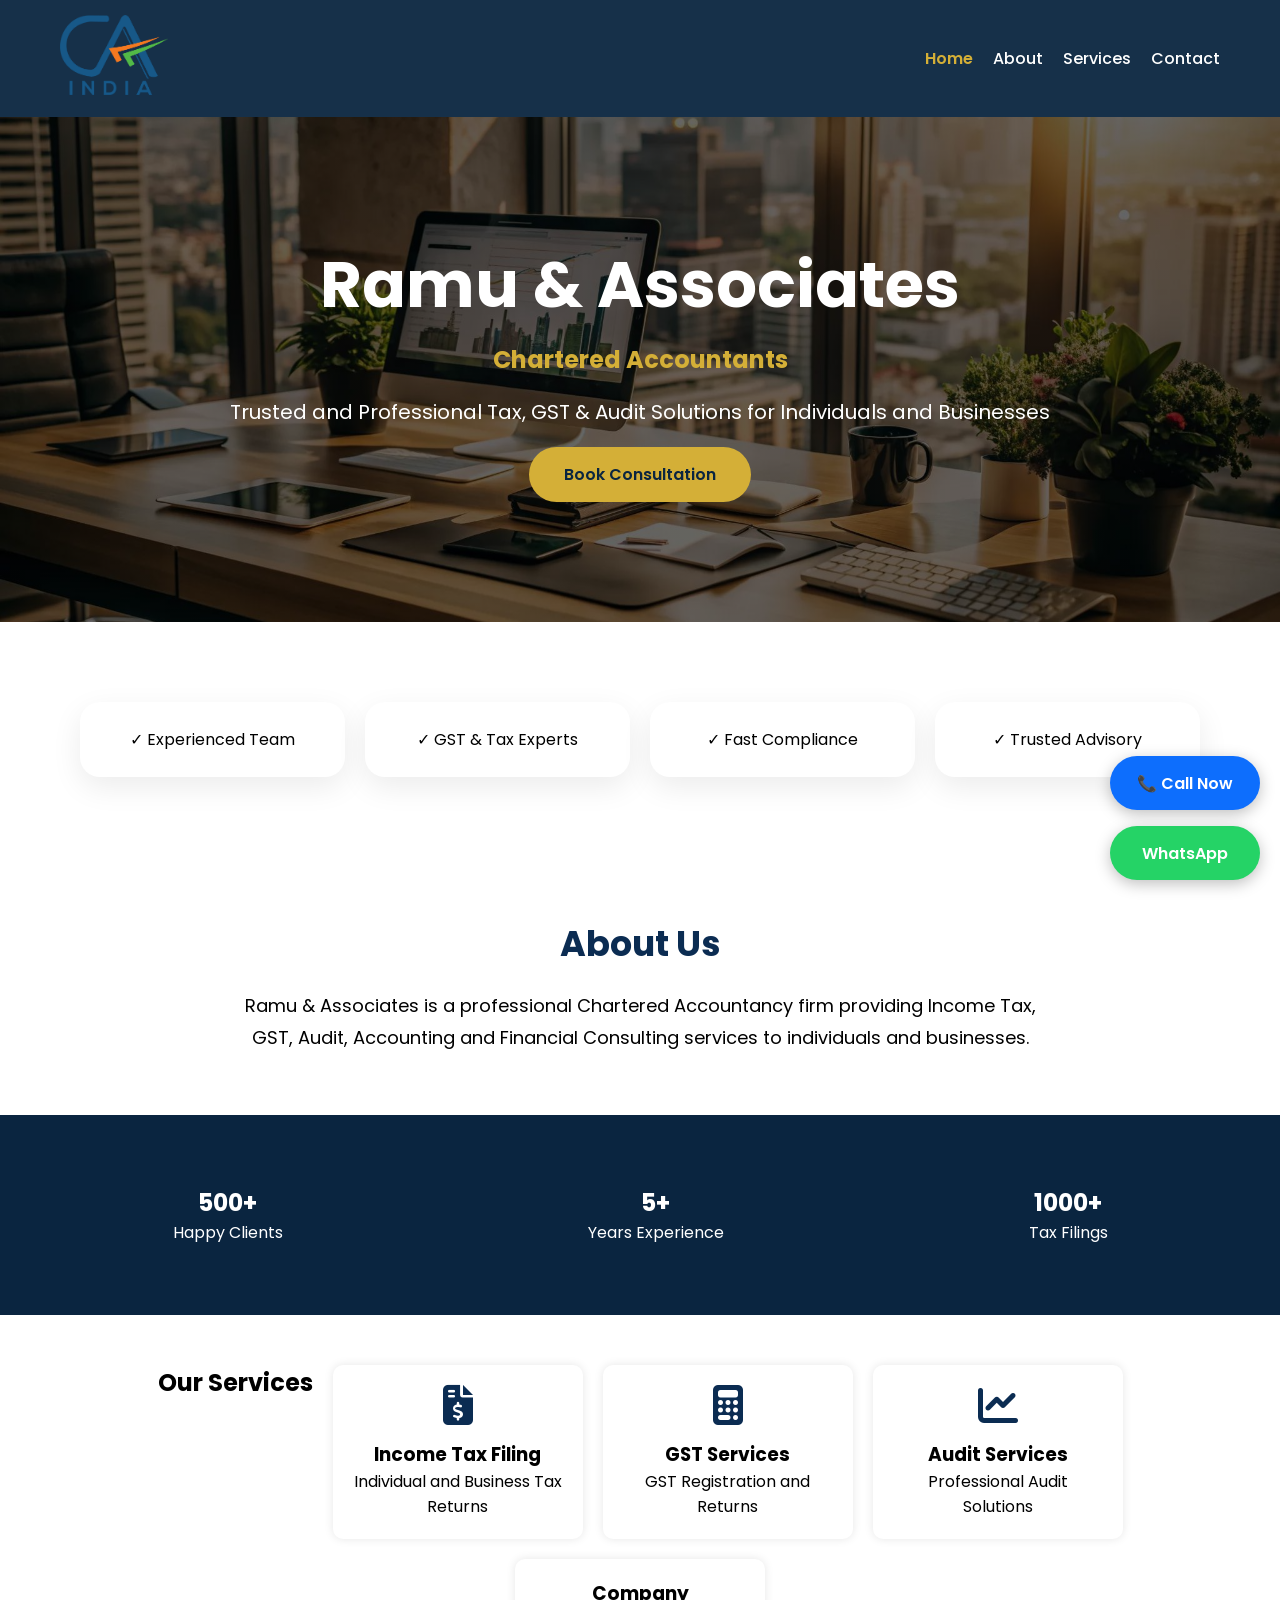
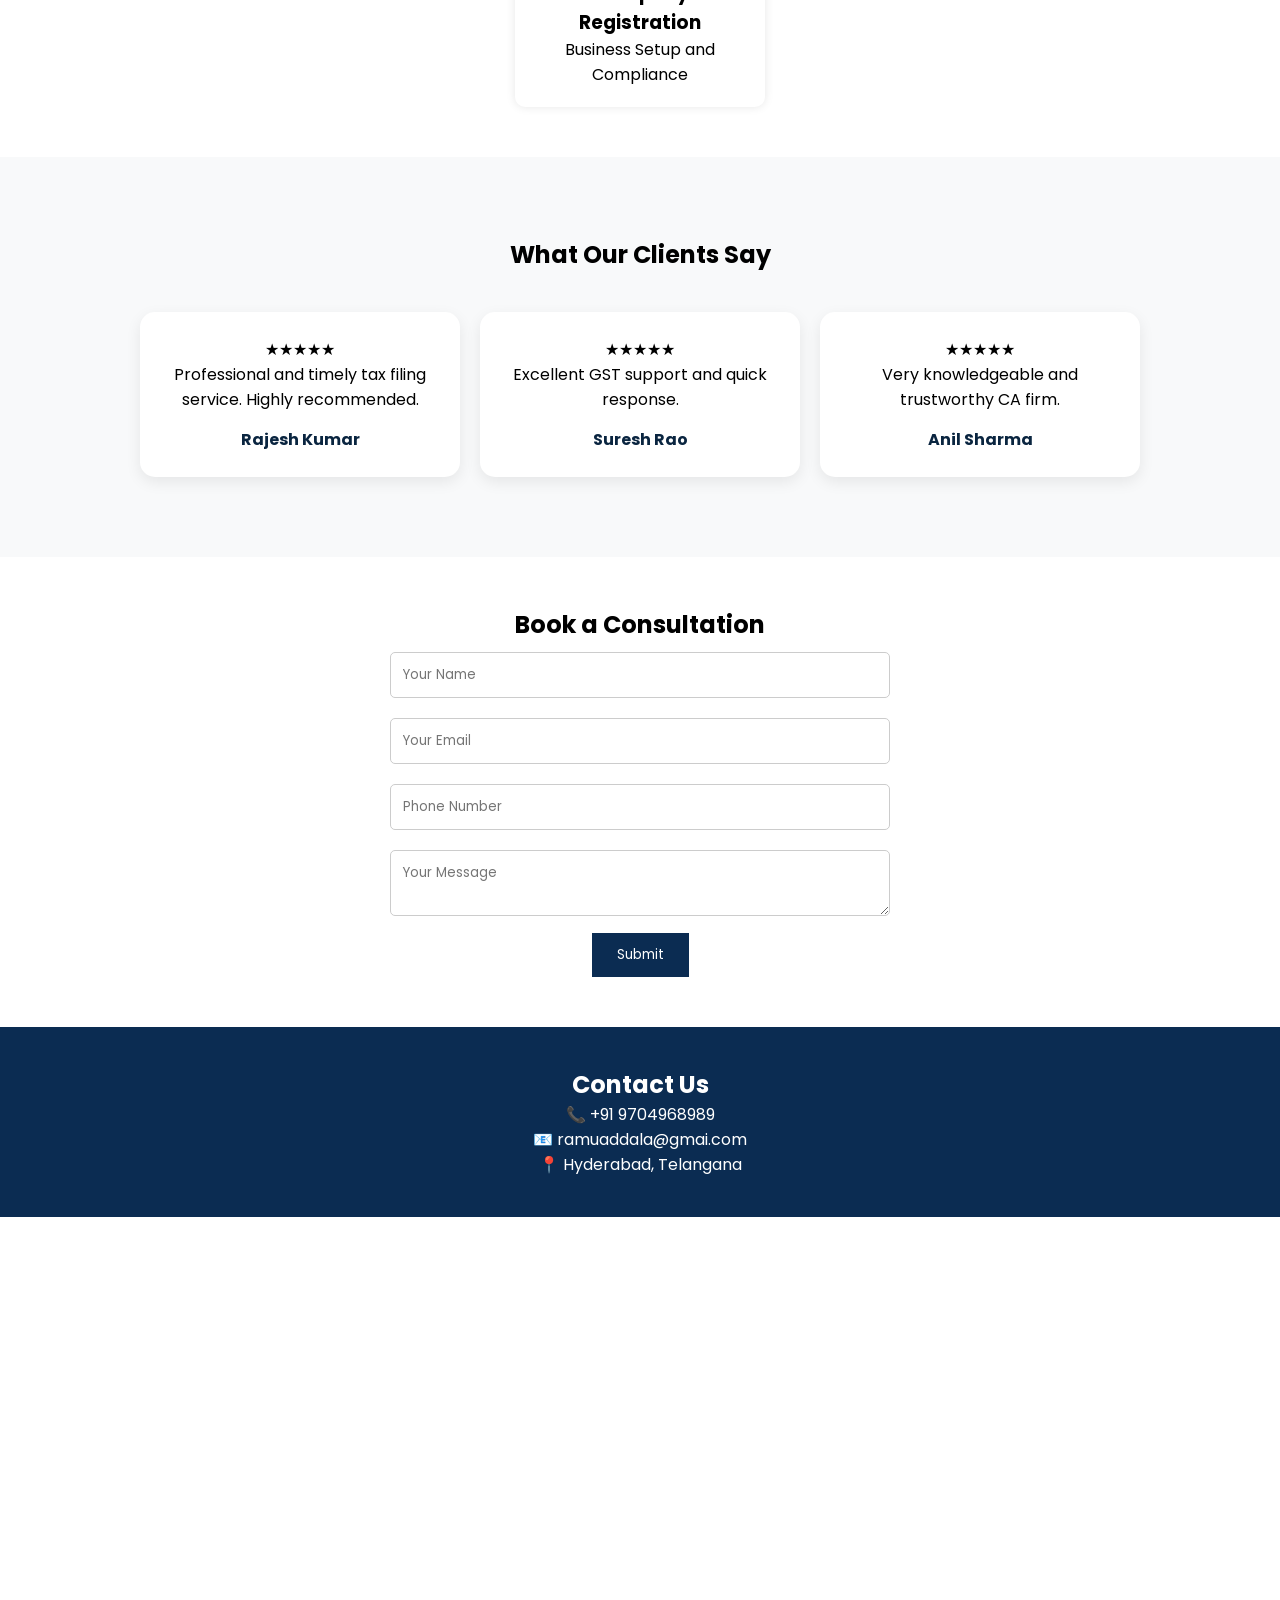
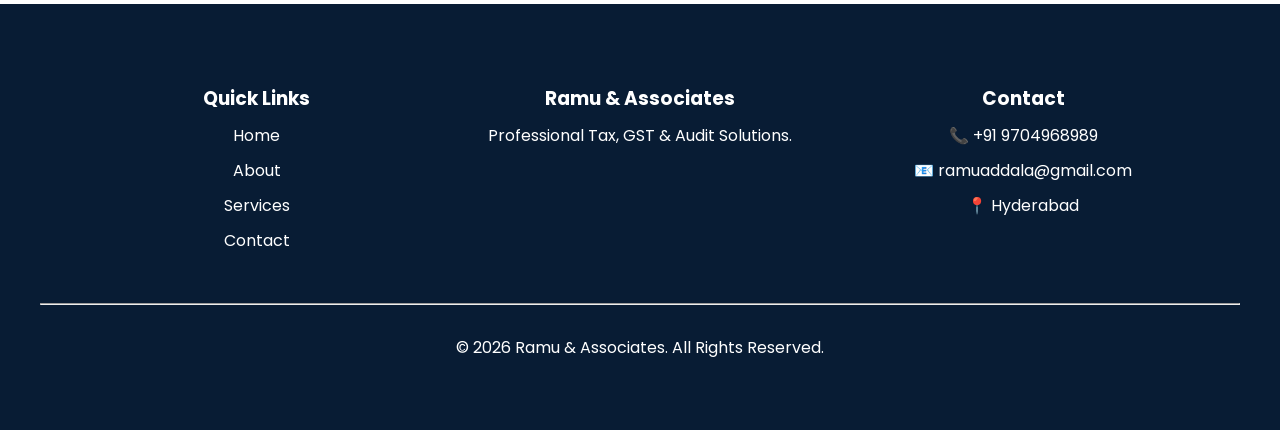
==== commit 6437b2db: "Update index.html" ====
--- a/index.html
+++ b/index.html
@@ -6,7 +6,11 @@
     <meta charset="UTF-8">
     <meta name="viewport" content="width=device-width, initial-scale=1.0">
    <title>Ramu & Associates | Chartered Accountants</title>
-
+<link rel="apple-touch-icon" sizes="180x180" href="apple-touch-icon.png">
+<link rel="icon" type="image/png" sizes="32x32" href="favicon-32x32.png">
+<link rel="icon" type="image/png" sizes="16x16" href="favicon-16x16.png">
+<link rel="manifest" href="site.webmanifest">
+<link rel="shortcut icon" href="favicon.ico">
 <meta name="description"
 content="Professional Chartered Accountant services including Income Tax Filing, GST Registration, GST Returns, Audit Services and Business Compliance.">
 
@@ -261,7 +265,7 @@
 </p>
 
 </footer>
-<a href="https://wa.me/919704968989" class="whatsapp">
+<a href="https://wa.me/919704968989" class="whatsapp-btn">
     WhatsApp
 </a>
     <a href="tel:+919704968989" class="call-btn">
--- a/style.css
+++ b/style.css
@@ -152,16 +152,25 @@
     border-radius:10px;
     box-shadow:0 0 10px rgba(0,0,0,0.1);
 }
-.whatsapp{
+.whatsapp-btn{
     position:fixed;
+    right:20px;
     bottom:20px;
-    right:20px;
-    background:green;
-    color:white;
-    padding:15px;
+
+    width:150px;
+    height:54px;
+
+    display:flex;
+    justify-content:center;
+    align-items:center;
+
+    background:#25D366;
+    color:#fff;
+    text-decoration:none;
     border-radius:50px;
-    text-decoration:none;
-    z-index: 9999;
+    font-weight:600;
+    z-index:999;
+    box-shadow:0 4px 15px rgba(0,0,0,.25);
 }
 footer{
     background:#111;
@@ -699,16 +708,23 @@
 }
 .call-btn{
     position:fixed;
+    right:20px;
     bottom:90px;
-    right:20px;
+
+    width:150px;
+    height:54px;
+
+    display:flex;
+    justify-content:center;
+    align-items:center;
+
     background:#0d6efd;
-    color:white;
-    padding:14px 20px;
+    color:#fff;
+    text-decoration:none;
     border-radius:50px;
-    text-decoration:none;
     font-weight:600;
-    z-index:9999;
-    box-shadow:0 4px 12px rgba(0,0,0,.2);
+    z-index:999;
+    box-shadow:0 4px 15px rgba(0,0,0,.25);
 }
 .reviews{
 padding:80px 20px;
@@ -741,3 +757,8 @@
 margin-top:15px;
 color:#0a2540;
 }
+.hero .btn:hover{
+    transform: translateY(-3px);
+    box-shadow:0 10px 25px rgba(0,0,0,.25);
+}
+background:linear-gradient(rgba(0,0,0,.55),rgba(0,0,0,.55)),url(hero.jpg);
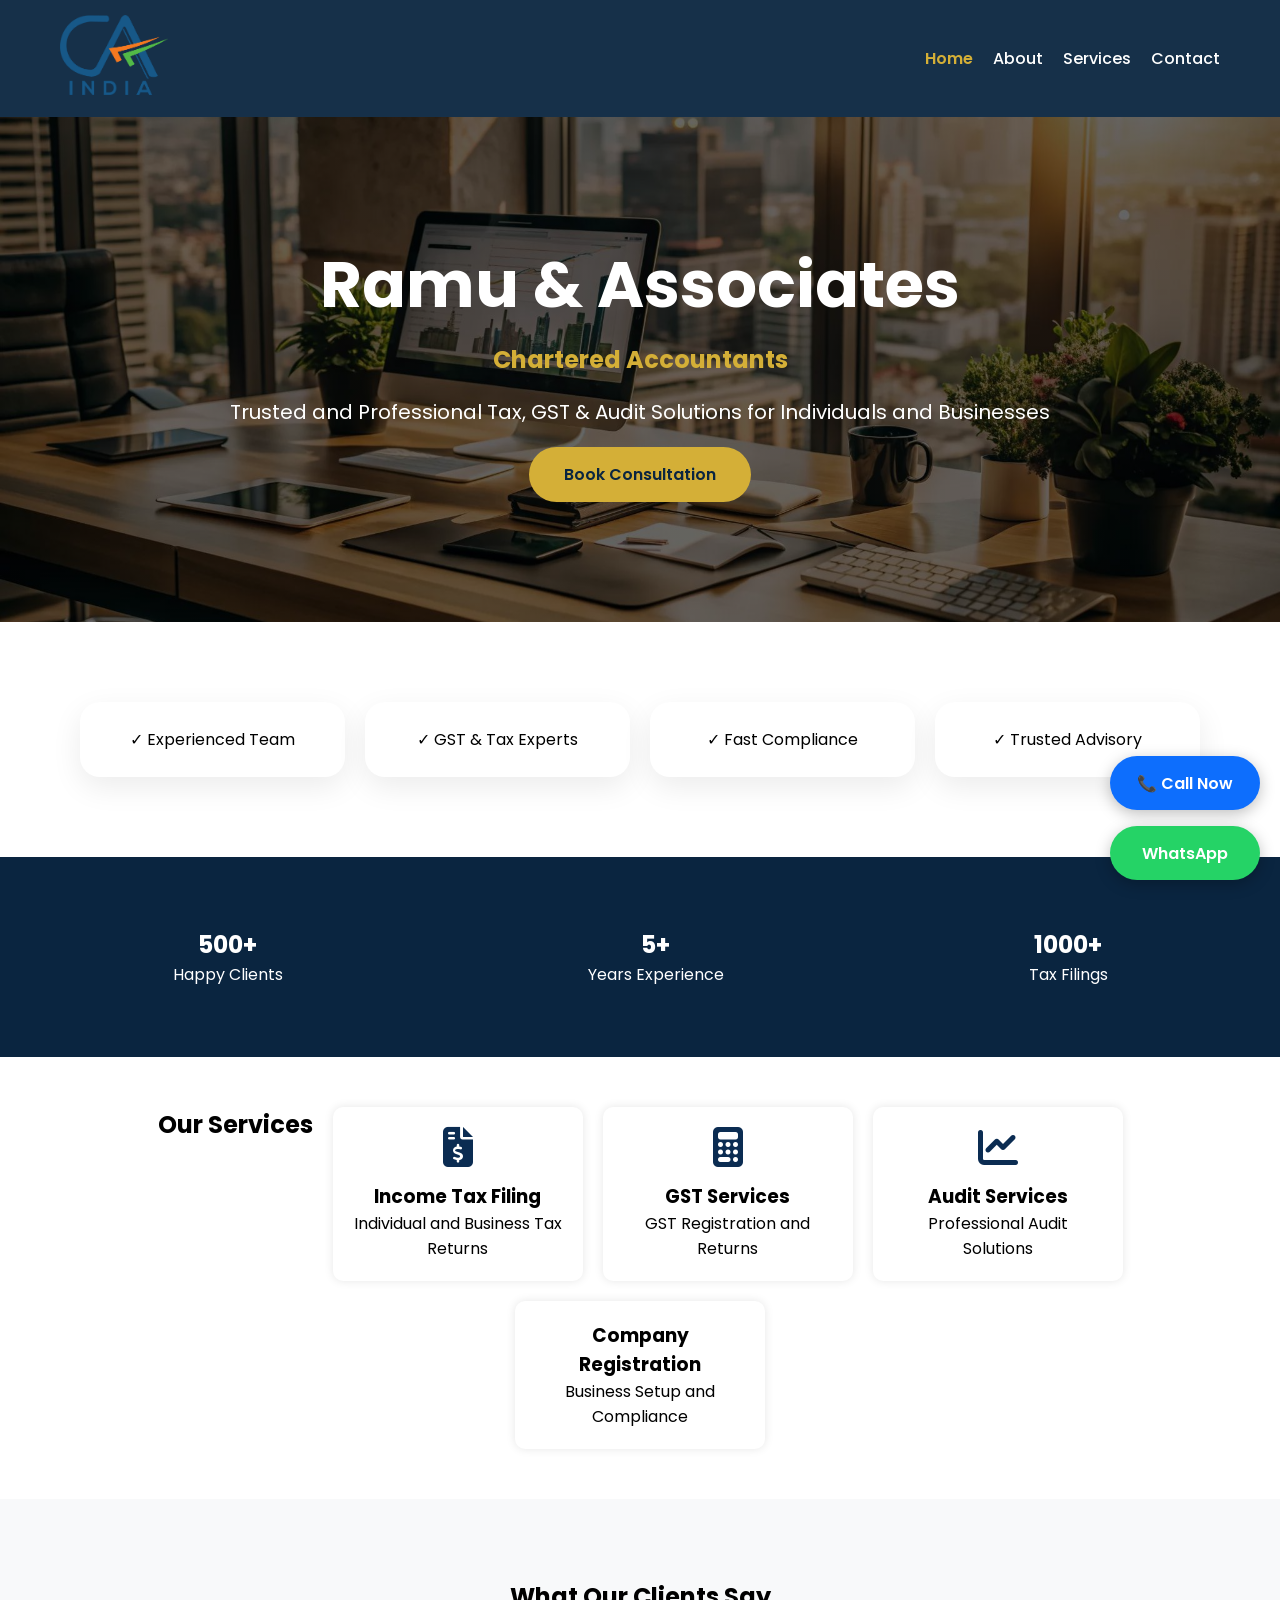
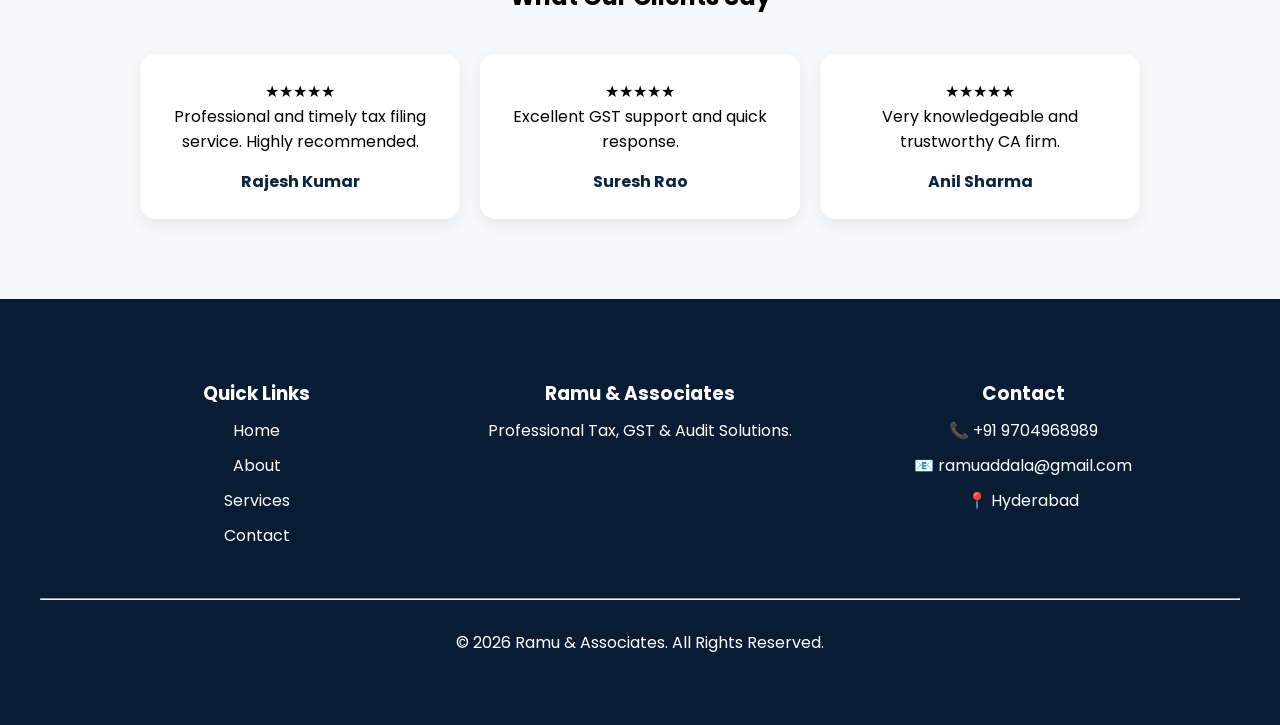
==== commit 06a5d706: "Update index.html" ====
--- a/index.html
+++ b/index.html
@@ -100,17 +100,6 @@
 </div>
 
 </section>
-<section id="about" class="about">
-
-    <h2>About Us</h2>
-
-    <p>
-        Ramu & Associates is a professional Chartered Accountancy firm
-        providing Income Tax, GST, Audit, Accounting and Financial
-        Consulting services to individuals and businesses.
-    </p>
-
-</section>
 
 <section class="stats">
 
@@ -195,40 +184,7 @@
 </div>
 
 </section>
-   <section id="consultation" class="contact-form">
-
-    <h2>Book a Consultation</h2>
-
-    <form>
-
-        <input type="text" placeholder="Your Name">
-
-        <input type="email" placeholder="Your Email">
-
-        <input type="tel" placeholder="Phone Number">
-
-        <textarea placeholder="Your Message"></textarea>
-
-        <button type="submit">Submit</button>
-
-    </form>
-
-</section>
-
-    <!-- Contact Section -->
-   <section id="contact" class="contact">
-        <h2>Contact Us</h2>
-
-        <p>📞 +91 9704968989</p>
-        <p>📧 ramuaddala@gmai.com</p>
-        <p>📍 Hyderabad, Telangana</p>
-
-    </section>
-    <div class="map">
-
-<iframe src="https://www.google.com/maps/embed?pb=!1m18!1m12!1m3!1d3805.1521401073155!2d78.47158447515719!3d17.50024939954401!2m3!1f0!2f0!3f0!3m2!1i1024!2i768!4f13.1!3m3!1m2!1s0x3bcb900a67450559%3A0xc3394fe06fc2716f!2sRamu%20And%20Associates%20CA!5e0!3m2!1sen!2sin!4v1782115239224!5m2!1sen!2sin" width="100%" height="350" style="border:0;" allowfullscreen="" loading="lazy" referrerpolicy="no-referrer-when-downgrade"></iframe>
-
-</div>
+
 <footer>
 
 <div class="footer-container">
